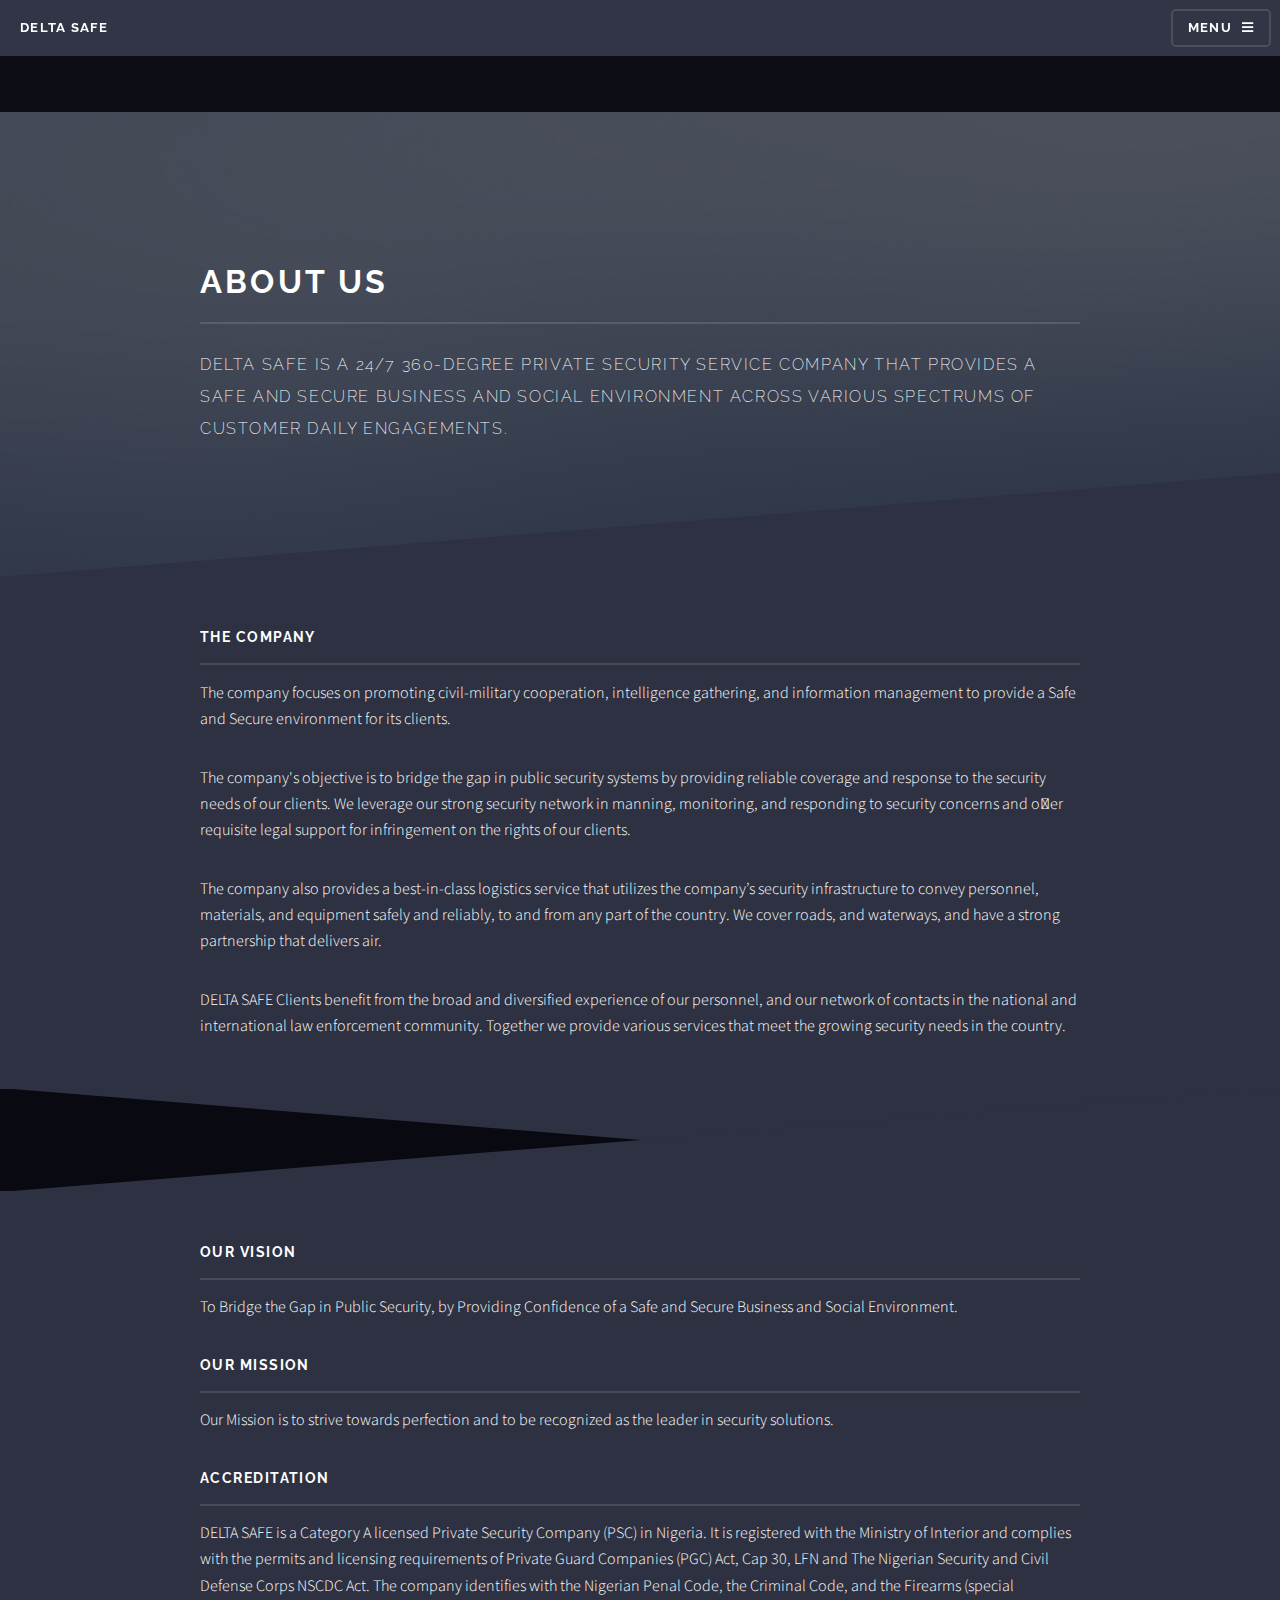
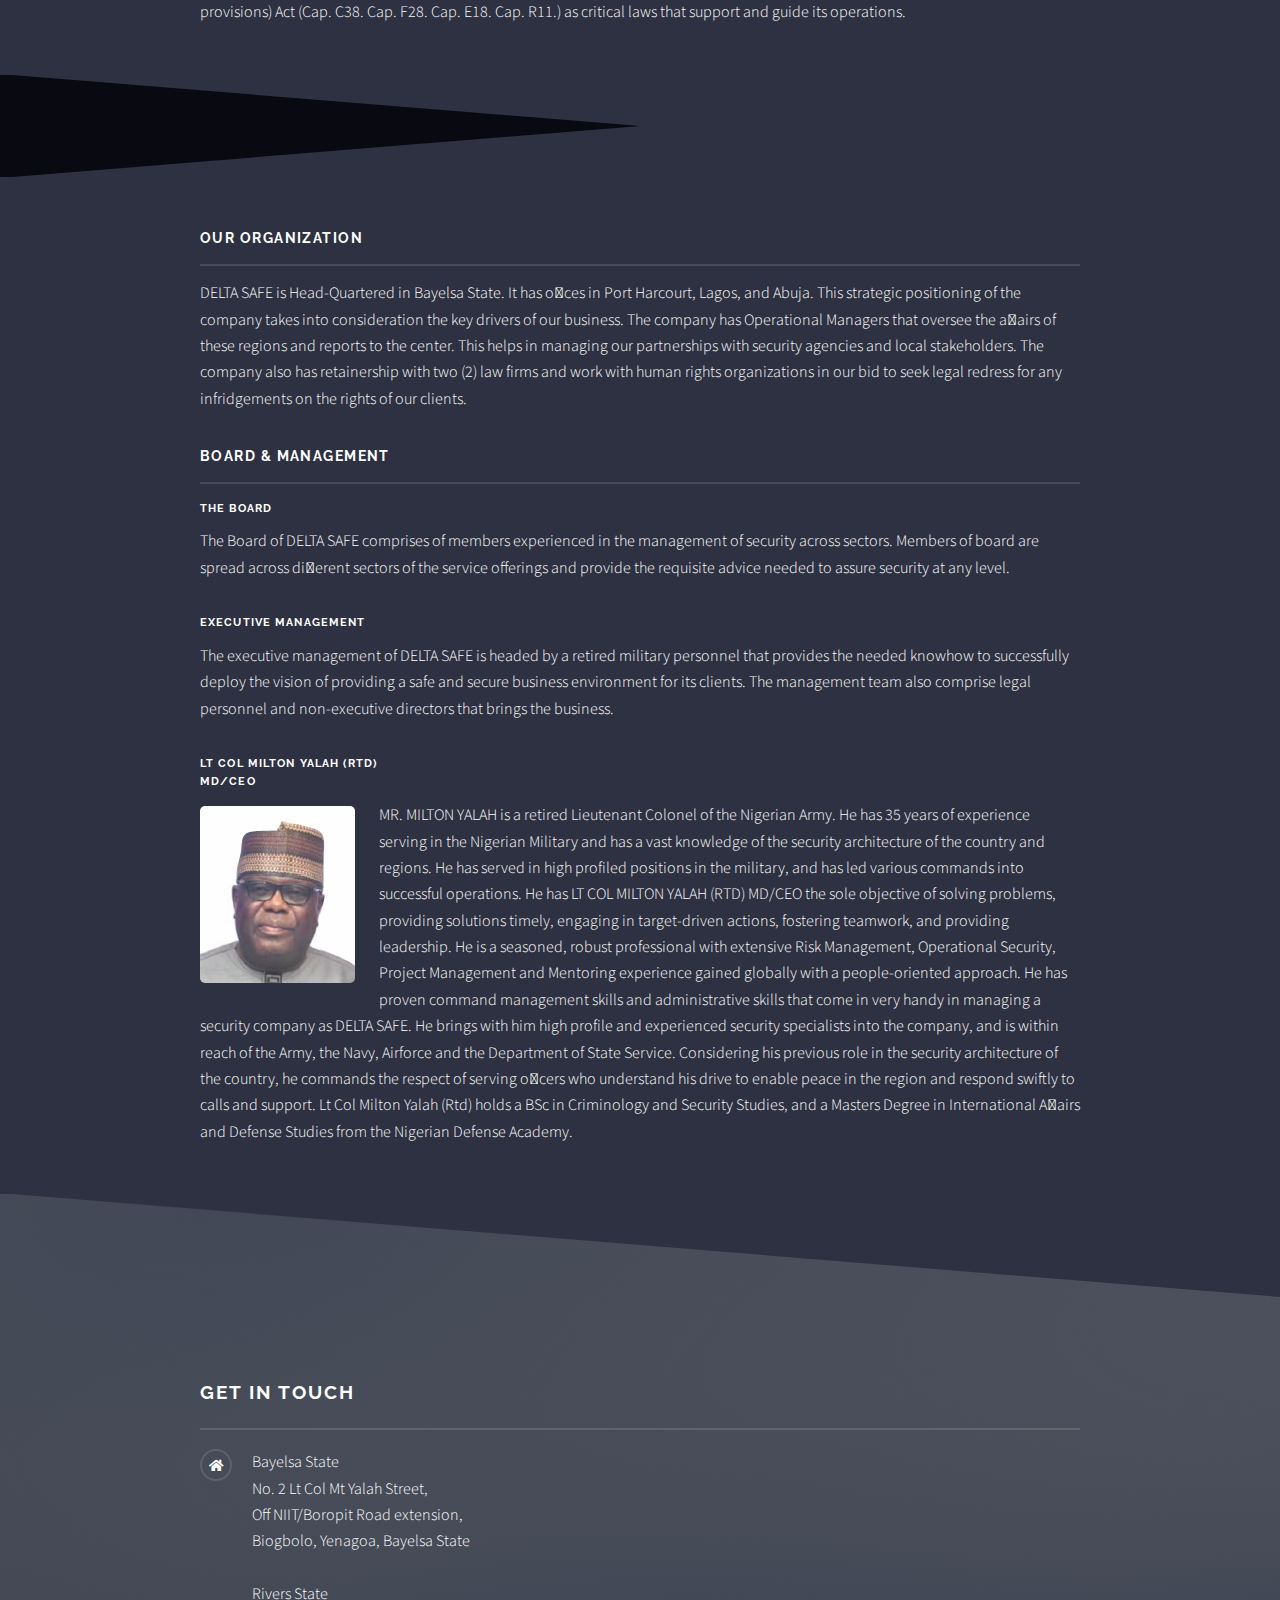
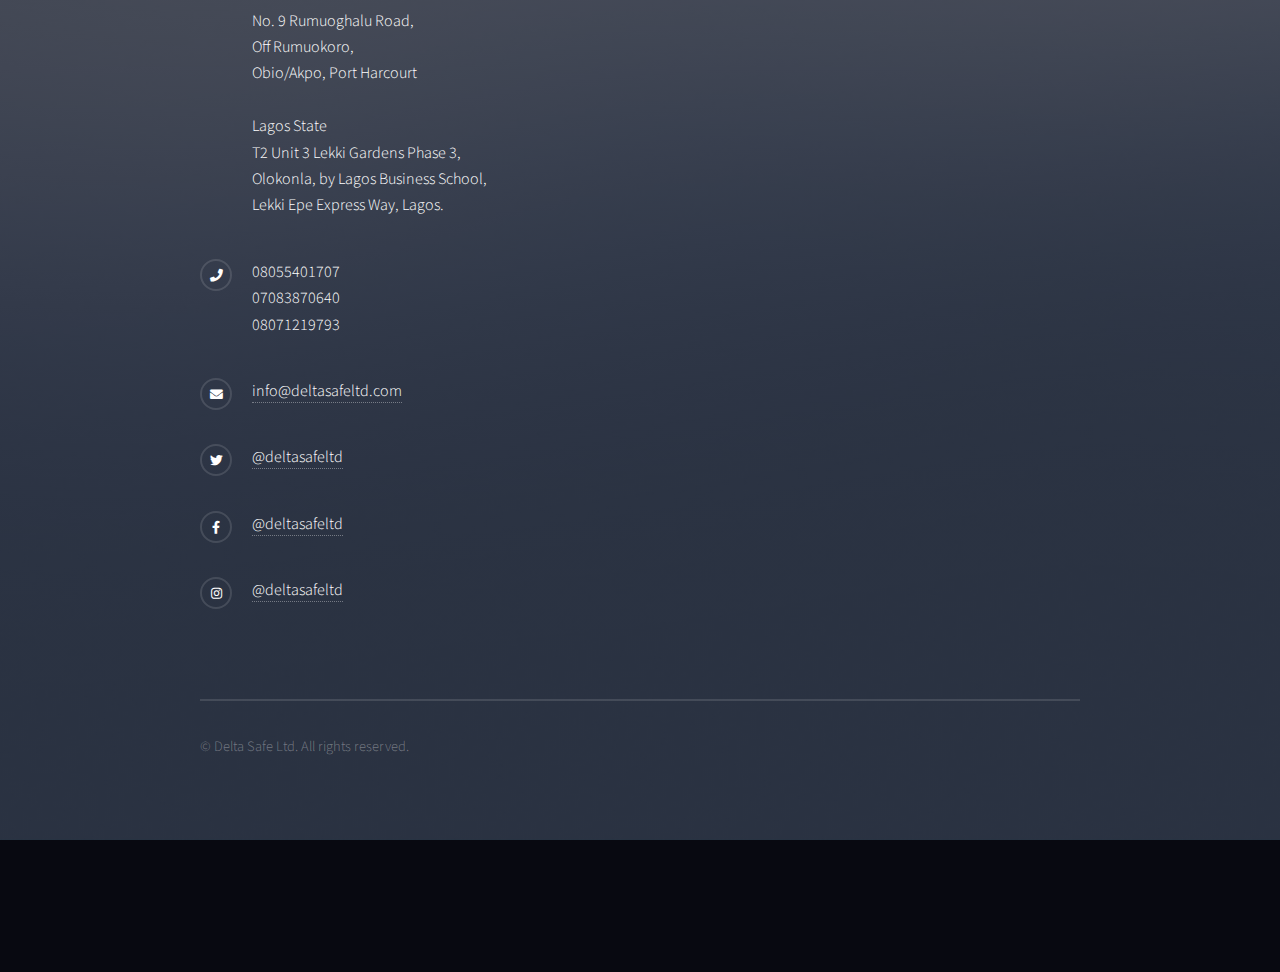
==== generic.html @ 176d1afa "Update generic.html" ====
<!DOCTYPE HTML>

<html>
	<head>
		<title>DELTA SAFE - About us</title>
		<meta charset="utf-8" />
		<meta name="viewport" content="width=device-width, initial-scale=1, user-scalable=no" />
		<link rel="stylesheet" href="assets/css/main.css" />
		<noscript><link rel="stylesheet" href="assets/css/noscript.css" /></noscript>
		<link rel="icon" type="image/x-icon" href="images\favicon.ico">
	</head>
	<body class="is-preload">

		<!-- Page Wrapper -->
			<div id="page-wrapper">

				<!-- Header -->
					<header id="header">
						<h1><a href="index.html">DELTA SAFE</a></h1>
						<nav>
							<a href="#menu">Menu</a>
						</nav>
					</header>

				<!-- Menu -->
					<nav id="menu">
						<div class="inner">
							<h2>Menu</h2>
							<ul class="links">
								<li><a href="index.html">Home</a></li>
								<li><a href="generic.html">About Us</a></li>
								<li><a href="index.html#one">Our Services</a></li>
								<li><a href="#footer">Contact Us</a></li>
							</ul>
							<a href="#" class="close">Close</a>
						</div>
					</nav>

				<!-- Wrapper -->
					<section id="wrapper">
						<header>
							<div class="inner">
								<style>
									body{
										padding: 7em 0 8.25em 0 ;
										background-color: #080911;
										background-image: linear-gradient(to top, rgba(12, 14, 22, 0.8), rgba(15, 16, 22, 0.795)), url("../images/smart_city.jpg");
										background-size: auto,
										cover;
										background-position: center,
										center;
										margin-bottom: -6.5em;
										}
								</style>
								<h2>About Us</h2>
								<p>DELTA SAFE is a 24/7 360-degree Private Security Service Company that provides a
									Safe and Secure Business and Social Environment across various spectrums of
									customer daily engagements.</p>
							</div>
						</header>
					</section>
					<section id="wrapper">
						<!-- Content -->
							<div class="wrapper">
								<div class="inner">

									<h3 class="major">The Company</h3>
									<p>The company focuses on promoting civil-military
										cooperation, intelligence gathering, and information management to provide a Safe
										and Secure environment for its clients.</p>

									<p>The company's objective is to bridge the gap in public security systems by providing
										reliable coverage and response to the security needs of our clients. We leverage our
										strong security network in manning, monitoring, and responding to security concerns
										and o􀋐er requisite legal support for infringement on the rights of our clients.</p>

									<p>The company also provides a best-in-class logistics service that utilizes the company’s
										security infrastructure to convey personnel, materials, and equipment safely and
										reliably, to and from any part of the country. We cover roads, and waterways, and have
										a strong partnership that delivers air.</p>

									<p>DELTA SAFE Clients benefit from the broad and diversified experience of our
										personnel, and our network of contacts in the national and international law
										enforcement community. Together we provide various services that meet the
										growing security needs in the country.</p>
								</div>
							</div>
						
							
							<div class = "wrapper">
								<div class="inner">
						
									<h3 class="major">Our Vision</h3>
									<p>To Bridge the Gap in Public Security, by Providing Confidence of a Safe and Secure
										Business and Social Environment.</p>

									<h3 class="major">Our Mission</h3>
									<p>Our Mission is to strive towards perfection and to be recognized as the leader in
										security solutions.</p>

									<h3 class="major">Accreditation</h3>
									<p>DELTA SAFE is a Category A licensed Private Security Company (PSC) in Nigeria. It is
										registered with the Ministry of Interior and complies with the permits and licensing
										requirements of Private Guard Companies (PGC) Act, Cap 30, LFN and The Nigerian
										Security and Civil Defense Corps NSCDC Act. The company identifies with the
										Nigerian Penal Code, the Criminal Code, and the Firearms (special provisions) Act (Cap.
										C38. Cap. F28. Cap. E18. Cap. R11.) as critical laws that support and guide its operations.</p>
								</div>
							</div>

							<div class="wrapper">
								<div class="inner">
									<h3 class="major">Our Organization</h3>
									<p>DELTA SAFE is Head-Quartered in Bayelsa State. It has o􀋑ces in Port Harcourt, Lagos, and
										Abuja. This strategic positioning of the company takes into consideration the key drivers of
										our business.
										The company has Operational Managers that oversee the a􀋐airs of these regions and
										reports to the center. This helps in managing our partnerships with security agencies and
										local stakeholders. The company also has retainership with two (2) law firms and work with
										human rights organizations in our bid to seek legal redress for any infridgements on the
										rights of our clients.</p>
								
									<section>
										<h3 class="major">BOARD & MANAGEMENT</h3>
										<h4>The Board</h4>							
										<p>The Board of DELTA SAFE comprises of members experienced in the management of
											security across sectors. Members of board are spread across di􀋐erent sectors of the
											service offerings and provide the requisite advice needed to assure security at any
											level.</p>
										<h4>Executive Management</h4>
										<p>The executive management of DELTA SAFE is headed by a retired military personnel
											that provides the needed knowhow to successfully deploy the vision of providing a
											safe and secure business environment for its clients. The management team also
											comprise legal personnel and non-executive directors that brings the business.</p>

										<h4>LT COL MILTON YALAH (RTD) <br />
										MD/CEO</h4>
										<p><span class="image left"><img src="images/MD.png" alt="" /></span>MR. MILTON YALAH is a retired Lieutenant Colonel of the Nigerian
											Army.
											He has 35 years of experience serving in the Nigerian Military and
											has a vast knowledge of the security architecture of the country
											and regions. He has served in high profiled positions in the military,
											and has led various commands into successful operations. He has
											LT COL MILTON YALAH (RTD)
											MD/CEO
											the sole objective of solving problems, providing solutions timely, engaging in target-driven
											actions, fostering teamwork, and providing leadership.
											He is a seasoned, robust professional with extensive Risk Management, Operational Security,
											Project Management and Mentoring experience gained globally with a people-oriented
											approach. He has proven command management skills and administrative skills that come in
											very handy in managing a security company as DELTA SAFE. He brings with him high profile
											and experienced security specialists into the company, and is within reach of the Army, the
											Navy, Airforce and the Department of State Service.
											Considering his previous role in the security architecture of the country, he commands the
											respect of serving o􀋑cers who understand his drive to enable peace in the region and
											respond swiftly to calls and support.
											Lt Col Milton Yalah (Rtd) holds a BSc in Criminology and Security Studies, and a Masters Degree
											in International A􀋐airs and Defense Studies from the Nigerian Defense Academy.</p>
									</section>
									

								</div>
							</div>

					</section>

				<!-- Footer -->
				<section id="footer">
					<div class="inner">
						<h2 class="major">Get in touch</h2>
						<!--
						<form method="post" action="#">
							<div class="fields">
								<div class="field">
									<label for="name">Name</label>
									<input type="text" name="name" id="name" />
								</div>
								<div class="field">
									<label for="email">Email</label>
									<input type="email" name="email" id="email" />
								</div>
								<div class="field">
									<label for="message">Message</label>
									<textarea name="message" id="message" rows="4"></textarea>
								</div>
							</div>
							<ul class="actions">
								<li><input type="submit" value="Send Message" /></li>
							</ul>
						</form>
					-->
						<ul class="contact">
							<li class="icon solid fa-home">
								Bayelsa State<br />
								No. 2 Lt Col Mt Yalah Street,<br />
								Off NIIT/Boropit Road extension,<br />
								Biogbolo, Yenagoa, Bayelsa State<br />
								<br />
								Rivers State<br />
								No. 9 Rumuoghalu Road,<br />
								Off Rumuokoro,<br />
								Obio/Akpo, Port Harcourt<br />
								<br />
								Lagos State<br />
								T2 Unit 3 Lekki Gardens Phase 3,<br />
								Olokonla, by Lagos Business School,<br />
								Lekki Epe Express Way, Lagos.
							</li>
							<li class="icon solid fa-phone">
								08055401707<br />
								07083870640<br />
								08071219793								
							</li>
							<li class="icon solid fa-envelope"><a href="#">info@deltasafeltd.com</a></li>
							<li class="icon brands fa-twitter"><a href="#">@deltasafeltd</a></li>
							<li class="icon brands fa-facebook-f"><a href="#">@deltasafeltd</a></li>
							<li class="icon brands fa-instagram"><a href="#">@deltasafeltd</a></li>
						</ul>
						<ul class="copyright">
							<li>&copy; Delta Safe Ltd. All rights reserved.</li>
						</ul>
					</div>
				</section>

		</div>
		<!-- Scripts -->
			<script src="assets/js/jquery.min.js"></script>
			<script src="assets/js/jquery.scrollex.min.js"></script>
			<script src="assets/js/browser.min.js"></script>
			<script src="assets/js/breakpoints.min.js"></script>
			<script src="assets/js/util.js"></script>
			<script src="assets/js/main.js"></script>

	</body>
</html>
---- assets/css/main.css ----
@import url(fontawesome-all.min.css);
@import url("https://fonts.googleapis.com/css?family=Raleway:200,700|Source+Sans+Pro:300,600,300italic,600italic");

/*
	Solid State by HTML5 UP
	html5up.net | @ajlkn
	Free for personal and commercial use under the CCA 3.0 license (html5up.net/license)
*/

html, body, div, span, applet, object,
iframe, h1, h2, h3, h4, h5, h6, p, blockquote,
pre, a, abbr, acronym, address, big, cite,
code, del, dfn, em, img, ins, kbd, q, s, samp,
small, strike, strong, sub, sup, tt, var, b,
u, i, center, dl, dt, dd, ol, ul, li, fieldset,
form, label, legend, table, caption, tbody,
tfoot, thead, tr, th, td, article, aside,
canvas, details, embed, figure, figcaption,
footer, header, hgroup, menu, nav, output, ruby,
section, summary, time, mark, audio, video {
	margin: 0;
	padding: 0;
	border: 0;
	font-size: 100%;
	font: inherit;
	vertical-align: baseline;}

article, aside, details, figcaption, figure,
footer, header, hgroup, menu, nav, section {
	display: block;}

body {
	line-height: 1;
}

ol, ul {
	list-style: none;
}

blockquote, q {
	quotes: none;
}

	blockquote:before, blockquote:after, q:before, q:after {
		content: '';
		content: none;
	}

table {
	border-collapse: collapse;
	border-spacing: 0;
}

body {
	-webkit-text-size-adjust: none;
}

mark {
	background-color: transparent;
	color: inherit;
}

input::-moz-focus-inner {
	border: 0;
	padding: 0;
}

input, select, textarea {
	-moz-appearance: none;
	-webkit-appearance: none;
	-ms-appearance: none;
	appearance: none;
}

/* Basic */

	@-ms-viewport {
		width: device-width;
	}

	body {
		-ms-overflow-style: scrollbar;
	}

	@media screen and (max-width: 480px) {

		html, body {
			min-width: 320px;
		}

	}

	html {
		box-sizing: border-box;
	}

	*, *:before, *:after {
		box-sizing: inherit;
	}

	body {
		background-color: #2e3141;
		background-image: linear-gradient(to top, rgba(46, 49, 65, 0.8), rgba(46, 49, 65, 0.8)), url("../../images/bg.jpg");
		background-size: auto,
 cover;
		background-attachment: fixed,
 fixed;
		background-position: center,
 center;
	}

		body.is-preload *, body.is-preload *:before, body.is-preload *:after {
			-moz-animation: none !important;
			-webkit-animation: none !important;
			-ms-animation: none !important;
			animation: none !important;
			-moz-transition: none !important;
			-webkit-transition: none !important;
			-ms-transition: none !important;
			transition: none !important;
		}

/* Type */

	body, input, select, textarea {
		color: #ffffff;
		font-family: "Source Sans Pro", Helvetica, sans-serif;
		font-size: 16.5pt;
		font-weight: 300;
		line-height: 1.65;
	}

		@media screen and (max-width: 1680px) {

			body, input, select, textarea {
				font-size: 13pt;
			}

		}

		@media screen and (max-width: 1280px) {

			body, input, select, textarea {
				font-size: 12pt;
			}

		}

		@media screen and (max-width: 980px) {

			body, input, select, textarea {
				font-size: 12pt;
			}

		}

		@media screen and (max-width: 736px) {

			body, input, select, textarea {
				font-size: 12pt;
			}

		}

		@media screen and (max-width: 480px) {

			body, input, select, textarea {
				font-size: 12pt;
			}

		}

	a {
		-moz-transition: color 0.2s ease-in-out, border-bottom-color 0.2s ease-in-out;
		-webkit-transition: color 0.2s ease-in-out, border-bottom-color 0.2s ease-in-out;
		-ms-transition: color 0.2s ease-in-out, border-bottom-color 0.2s ease-in-out;
		transition: color 0.2s ease-in-out, border-bottom-color 0.2s ease-in-out;
		border-bottom: dotted 1px rgba(255, 255, 255, 0.35);
		color: #ffffff;
		text-decoration: none;
	}

		a:hover {
			border-bottom-color: transparent;
			color: #ffffff !important;
		}

		a.special:not(.button) {
			text-decoration: none;
			border-bottom: 0;
			display: block;
			font-family: Raleway, Helvetica, sans-serif;
			font-size: 0.8em;
			font-weight: 700;
			letter-spacing: 0.1em;
			margin: 0 0 2em 0;
			text-transform: uppercase;
		}

			a.special:not(.button):before {
				-moz-osx-font-smoothing: grayscale;
				-webkit-font-smoothing: antialiased;
				display: inline-block;
				font-style: normal;
				font-variant: normal;
				text-rendering: auto;
				line-height: 1;
				text-transform: none !important;
				font-family: 'Font Awesome 5 Free';
				font-weight: 900;
			}

			a.special:not(.button):before {
				-moz-transition: background-color 0.2s ease-in-out;
				-webkit-transition: background-color 0.2s ease-in-out;
				-ms-transition: background-color 0.2s ease-in-out;
				transition: background-color 0.2s ease-in-out;
				border-radius: 100%;
				border: solid 2px rgba(255, 255, 255, 0.125);
				content: '\f105';
				display: inline-block;
				font-size: 1.25em;
				height: 2em;
				line-height: 1.75em;
				margin-right: 0.85em;
				text-align: center;
				text-indent: 0.15em;
				vertical-align: middle;
				width: 2em;
			}

			a.special:not(.button):hover:before {
				background-color: rgba(255, 255, 255, 0.025);
			}

			a.special:not(.button):active:before {
				background-color: rgba(255, 255, 255, 0.075);
			}

	strong, b {
		color: #ffffff;
		font-weight: 600;
	}

	em, i {
		font-style: italic;
	}

	p {
		margin: 0 0 2em 0;
	}

	h1, h2, h3, h4, h5, h6 {
		color: #ffffff;
		font-family: Raleway, Helvetica, sans-serif;
		font-weight: 700;
		letter-spacing: 0.1em;
		margin: 0 0 1em 0;
		text-transform: uppercase;
	}

		h1 a, h2 a, h3 a, h4 a, h5 a, h6 a {
			color: inherit;
			text-decoration: none;
			border-bottom: 0;
		}

		h1 span, h2 span, h3 span, h4 span, h5 span, h6 span {
			font-weight: 200;
		}

		h1.major, h2.major, h3.major, h4.major, h5.major, h6.major {
			padding-bottom: 1em;
			border-bottom: solid 2px rgba(255, 255, 255, 0.125);
		}

	h2 {
		font-size: 1.2em;
	}

	h3 {
		font-size: 0.9em;
	}

	h4 {
		font-size: 0.7em;
	}

	h5 {
		font-size: 0.7em;
	}

	h6 {
		font-size: 0.7em;
	}

	@media screen and (max-width: 736px) {

		h2 {
			font-size: 1em;
		}

		h3 {
			font-size: 0.8em;
		}

	}

	sub {
		font-size: 0.8em;
		position: relative;
		top: 0.5em;
	}

	sup {
		font-size: 0.8em;
		position: relative;
		top: -0.5em;
	}

	blockquote {
		border-left: solid 4px rgba(255, 255, 255, 0.125);
		font-style: italic;
		margin: 0 0 2em 0;
		padding: 0.5em 0 0.5em 2em;
	}

	code {
		background: rgba(255, 255, 255, 0.025);
		border-radius: 5px;
		border: solid 2px rgba(255, 255, 255, 0.125);
		font-family: "Courier New", monospace;
		font-size: 0.9em;
		margin: 0 0.25em;
		padding: 0.25em 0.65em;
	}

	pre {
		-webkit-overflow-scrolling: touch;
		font-family: "Courier New", monospace;
		font-size: 0.9em;
		margin: 0 0 2em 0;
	}

		pre code {
			display: block;
			line-height: 1.75em;
			padding: 1em 1.5em;
			overflow-x: auto;
		}

	hr {
		border: 0;
		border-bottom: solid 2px rgba(255, 255, 255, 0.125);
		margin: 2.5em 0;
	}

		hr.major {
			margin: 4em 0;
		}

	.align-left {
		text-align: left;
	}

	.align-center {
		text-align: center;
	}

	.align-right {
		text-align: right;
	}

/* Row */

	.row {
		display: flex;
		flex-wrap: wrap;
		box-sizing: border-box;
		align-items: stretch;
	}

		.row > * {
			box-sizing: border-box;
		}

		.row.gtr-uniform > * > :last-child {
			margin-bottom: 0;
		}

		.row.aln-left {
			justify-content: flex-start;
		}

		.row.aln-center {
			justify-content: center;
		}

		.row.aln-right {
			justify-content: flex-end;
		}

		.row.aln-top {
			align-items: flex-start;
		}

		.row.aln-middle {
			align-items: center;
		}

		.row.aln-bottom {
			align-items: flex-end;
		}

		.row > .imp {
			order: -1;
		}

		.row > .col-1 {
			width: 8.33333%;
		}

		.row > .off-1 {
			margin-left: 8.33333%;
		}

		.row > .col-2 {
			width: 16.66667%;
		}

		.row > .off-2 {
			margin-left: 16.66667%;
		}

		.row > .col-3 {
			width: 25%;
		}

		.row > .off-3 {
			margin-left: 25%;
		}

		.row > .col-4 {
			width: 33.33333%;
		}

		.row > .off-4 {
			margin-left: 33.33333%;
		}

		.row > .col-5 {
			width: 41.66667%;
		}

		.row > .off-5 {
			margin-left: 41.66667%;
		}

		.row > .col-6 {
			width: 50%;
		}

		.row > .off-6 {
			margin-left: 50%;
		}

		.row > .col-7 {
			width: 58.33333%;
		}

		.row > .off-7 {
			margin-left: 58.33333%;
		}

		.row > .col-8 {
			width: 66.66667%;
		}

		.row > .off-8 {
			margin-left: 66.66667%;
		}

		.row > .col-9 {
			width: 75%;
		}

		.row > .off-9 {
			margin-left: 75%;
		}

		.row > .col-10 {
			width: 83.33333%;
		}

		.row > .off-10 {
			margin-left: 83.33333%;
		}

		.row > .col-11 {
			width: 91.66667%;
		}

		.row > .off-11 {
			margin-left: 91.66667%;
		}

		.row > .col-12 {
			width: 100%;
		}

		.row > .off-12 {
			margin-left: 100%;
		}

		.row.gtr-0 {
			margin-top: 0;
			margin-left: 0em;
		}

			.row.gtr-0 > * {
				padding: 0 0 0 0em;
			}

			.row.gtr-0.gtr-uniform {
				margin-top: 0em;
			}

				.row.gtr-0.gtr-uniform > * {
					padding-top: 0em;
				}

		.row.gtr-25 {
			margin-top: 0;
			margin-left: -0.4375em;
		}

			.row.gtr-25 > * {
				padding: 0 0 0 0.4375em;
			}

			.row.gtr-25.gtr-uniform {
				margin-top: -0.4375em;
			}

				.row.gtr-25.gtr-uniform > * {
					padding-top: 0.4375em;
				}

		.row.gtr-50 {
			margin-top: 0;
			margin-left: -0.875em;
		}

			.row.gtr-50 > * {
				padding: 0 0 0 0.875em;
			}

			.row.gtr-50.gtr-uniform {
				margin-top: -0.875em;
			}

				.row.gtr-50.gtr-uniform > * {
					padding-top: 0.875em;
				}

		.row {
			margin-top: 0;
			margin-left: -1.75em;
		}

			.row > * {
				padding: 0 0 0 1.75em;
			}

			.row.gtr-uniform {
				margin-top: -1.75em;
			}

				.row.gtr-uniform > * {
					padding-top: 1.75em;
				}

		.row.gtr-150 {
			margin-top: 0;
			margin-left: -2.625em;
		}

			.row.gtr-150 > * {
				padding: 0 0 0 2.625em;
			}

			.row.gtr-150.gtr-uniform {
				margin-top: -2.625em;
			}

				.row.gtr-150.gtr-uniform > * {
					padding-top: 2.625em;
				}

		.row.gtr-200 {
			margin-top: 0;
			margin-left: -3.5em;
		}

			.row.gtr-200 > * {
				padding: 0 0 0 3.5em;
			}

			.row.gtr-200.gtr-uniform {
				margin-top: -3.5em;
			}

				.row.gtr-200.gtr-uniform > * {
					padding-top: 3.5em;
				}

		@media screen and (max-width: 1680px) {

			.row {
				display: flex;
				flex-wrap: wrap;
				box-sizing: border-box;
				align-items: stretch;
			}

				.row > * {
					box-sizing: border-box;
				}

				.row.gtr-uniform > * > :last-child {
					margin-bottom: 0;
				}

				.row.aln-left {
					justify-content: flex-start;
				}

				.row.aln-center {
					justify-content: center;
				}

				.row.aln-right {
					justify-content: flex-end;
				}

				.row.aln-top {
					align-items: flex-start;
				}

				.row.aln-middle {
					align-items: center;
				}

				.row.aln-bottom {
					align-items: flex-end;
				}

				.row > .imp-xlarge {
					order: -1;
				}

				.row > .col-1-xlarge {
					width: 8.33333%;
				}

				.row > .off-1-xlarge {
					margin-left: 8.33333%;
				}

				.row > .col-2-xlarge {
					width: 16.66667%;
				}

				.row > .off-2-xlarge {
					margin-left: 16.66667%;
				}

				.row > .col-3-xlarge {
					width: 25%;
				}

				.row > .off-3-xlarge {
					margin-left: 25%;
				}

				.row > .col-4-xlarge {
					width: 33.33333%;
				}

				.row > .off-4-xlarge {
					margin-left: 33.33333%;
				}

				.row > .col-5-xlarge {
					width: 41.66667%;
				}

				.row > .off-5-xlarge {
					margin-left: 41.66667%;
				}

				.row > .col-6-xlarge {
					width: 50%;
				}

				.row > .off-6-xlarge {
					margin-left: 50%;
				}

				.row > .col-7-xlarge {
					width: 58.33333%;
				}

				.row > .off-7-xlarge {
					margin-left: 58.33333%;
				}

				.row > .col-8-xlarge {
					width: 66.66667%;
				}

				.row > .off-8-xlarge {
					margin-left: 66.66667%;
				}

				.row > .col-9-xlarge {
					width: 75%;
				}

				.row > .off-9-xlarge {
					margin-left: 75%;
				}

				.row > .col-10-xlarge {
					width: 83.33333%;
				}

				.row > .off-10-xlarge {
					margin-left: 83.33333%;
				}

				.row > .col-11-xlarge {
					width: 91.66667%;
				}

				.row > .off-11-xlarge {
					margin-left: 91.66667%;
				}

				.row > .col-12-xlarge {
					width: 100%;
				}

				.row > .off-12-xlarge {
					margin-left: 100%;
				}

				.row.gtr-0 {
					margin-top: 0;
					margin-left: 0em;
				}

					.row.gtr-0 > * {
						padding: 0 0 0 0em;
					}

					.row.gtr-0.gtr-uniform {
						margin-top: 0em;
					}

						.row.gtr-0.gtr-uniform > * {
							padding-top: 0em;
						}

				.row.gtr-25 {
					margin-top: 0;
					margin-left: -0.4375em;
				}

					.row.gtr-25 > * {
						padding: 0 0 0 0.4375em;
					}

					.row.gtr-25.gtr-uniform {
						margin-top: -0.4375em;
					}

						.row.gtr-25.gtr-uniform > * {
							padding-top: 0.4375em;
						}

				.row.gtr-50 {
					margin-top: 0;
					margin-left: -0.875em;
				}

					.row.gtr-50 > * {
						padding: 0 0 0 0.875em;
					}

					.row.gtr-50.gtr-uniform {
						margin-top: -0.875em;
					}

						.row.gtr-50.gtr-uniform > * {
							padding-top: 0.875em;
						}

				.row {
					margin-top: 0;
					margin-left: -1.75em;
				}

					.row > * {
						padding: 0 0 0 1.75em;
					}

					.row.gtr-uniform {
						margin-top: -1.75em;
					}

						.row.gtr-uniform > * {
							padding-top: 1.75em;
						}

				.row.gtr-150 {
					margin-top: 0;
					margin-left: -2.625em;
				}

					.row.gtr-150 > * {
						padding: 0 0 0 2.625em;
					}

					.row.gtr-150.gtr-uniform {
						margin-top: -2.625em;
					}

						.row.gtr-150.gtr-uniform > * {
							padding-top: 2.625em;
						}

				.row.gtr-200 {
					margin-top: 0;
					margin-left: -3.5em;
				}

					.row.gtr-200 > * {
						padding: 0 0 0 3.5em;
					}

					.row.gtr-200.gtr-uniform {
						margin-top: -3.5em;
					}

						.row.gtr-200.gtr-uniform > * {
							padding-top: 3.5em;
						}

		}

		@media screen and (max-width: 1280px) {

			.row {
				display: flex;
				flex-wrap: wrap;
				box-sizing: border-box;
				align-items: stretch;
			}

				.row > * {
					box-sizing: border-box;
				}

				.row.gtr-uniform > * > :last-child {
					margin-bottom: 0;
				}

				.row.aln-left {
					justify-content: flex-start;
				}

				.row.aln-center {
					justify-content: center;
				}

				.row.aln-right {
					justify-content: flex-end;
				}

				.row.aln-top {
					align-items: flex-start;
				}

				.row.aln-middle {
					align-items: center;
				}

				.row.aln-bottom {
					align-items: flex-end;
				}

				.row > .imp-large {
					order: -1;
				}

				.row > .col-1-large {
					width: 8.33333%;
				}

				.row > .off-1-large {
					margin-left: 8.33333%;
				}

				.row > .col-2-large {
					width: 16.66667%;
				}

				.row > .off-2-large {
					margin-left: 16.66667%;
				}

				.row > .col-3-large {
					width: 25%;
				}

				.row > .off-3-large {
					margin-left: 25%;
				}

				.row > .col-4-large {
					width: 33.33333%;
				}

				.row > .off-4-large {
					margin-left: 33.33333%;
				}

				.row > .col-5-large {
					width: 41.66667%;
				}

				.row > .off-5-large {
					margin-left: 41.66667%;
				}

				.row > .col-6-large {
					width: 50%;
				}

				.row > .off-6-large {
					margin-left: 50%;
				}

				.row > .col-7-large {
					width: 58.33333%;
				}

				.row > .off-7-large {
					margin-left: 58.33333%;
				}

				.row > .col-8-large {
					width: 66.66667%;
				}

				.row > .off-8-large {
					margin-left: 66.66667%;
				}

				.row > .col-9-large {
					width: 75%;
				}

				.row > .off-9-large {
					margin-left: 75%;
				}

				.row > .col-10-large {
					width: 83.33333%;
				}

				.row > .off-10-large {
					margin-left: 83.33333%;
				}

				.row > .col-11-large {
					width: 91.66667%;
				}

				.row > .off-11-large {
					margin-left: 91.66667%;
				}

				.row > .col-12-large {
					width: 100%;
				}

				.row > .off-12-large {
					margin-left: 100%;
				}

				.row.gtr-0 {
					margin-top: 0;
					margin-left: 0em;
				}

					.row.gtr-0 > * {
						padding: 0 0 0 0em;
					}

					.row.gtr-0.gtr-uniform {
						margin-top: 0em;
					}

						.row.gtr-0.gtr-uniform > * {
							padding-top: 0em;
						}

				.row.gtr-25 {
					margin-top: 0;
					margin-left: -0.4375em;
				}

					.row.gtr-25 > * {
						padding: 0 0 0 0.4375em;
					}

					.row.gtr-25.gtr-uniform {
						margin-top: -0.4375em;
					}

						.row.gtr-25.gtr-uniform > * {
							padding-top: 0.4375em;
						}

				.row.gtr-50 {
					margin-top: 0;
					margin-left: -0.875em;
				}

					.row.gtr-50 > * {
						padding: 0 0 0 0.875em;
					}

					.row.gtr-50.gtr-uniform {
						margin-top: -0.875em;
					}

						.row.gtr-50.gtr-uniform > * {
							padding-top: 0.875em;
						}

				.row {
					margin-top: 0;
					margin-left: -1.75em;
				}

					.row > * {
						padding: 0 0 0 1.75em;
					}

					.row.gtr-uniform {
						margin-top: -1.75em;
					}

						.row.gtr-uniform > * {
							padding-top: 1.75em;
						}

				.row.gtr-150 {
					margin-top: 0;
					margin-left: -2.625em;
				}

					.row.gtr-150 > * {
						padding: 0 0 0 2.625em;
					}

					.row.gtr-150.gtr-uniform {
						margin-top: -2.625em;
					}

						.row.gtr-150.gtr-uniform > * {
							padding-top: 2.625em;
						}

				.row.gtr-200 {
					margin-top: 0;
					margin-left: -3.5em;
				}

					.row.gtr-200 > * {
						padding: 0 0 0 3.5em;
					}

					.row.gtr-200.gtr-uniform {
						margin-top: -3.5em;
					}

						.row.gtr-200.gtr-uniform > * {
							padding-top: 3.5em;
						}

		}

		@media screen and (max-width: 980px) {

			.row {
				display: flex;
				flex-wrap: wrap;
				box-sizing: border-box;
				align-items: stretch;
			}

				.row > * {
					box-sizing: border-box;
				}

				.row.gtr-uniform > * > :last-child {
					margin-bottom: 0;
				}

				.row.aln-left {
					justify-content: flex-start;
				}

				.row.aln-center {
					justify-content: center;
				}

				.row.aln-right {
					justify-content: flex-end;
				}

				.row.aln-top {
					align-items: flex-start;
				}

				.row.aln-middle {
					align-items: center;
				}

				.row.aln-bottom {
					align-items: flex-end;
				}

				.row > .imp-medium {
					order: -1;
				}

				.row > .col-1-medium {
					width: 8.33333%;
				}

				.row > .off-1-medium {
					margin-left: 8.33333%;
				}

				.row > .col-2-medium {
					width: 16.66667%;
				}

				.row > .off-2-medium {
					margin-left: 16.66667%;
				}

				.row > .col-3-medium {
					width: 25%;
				}

				.row > .off-3-medium {
					margin-left: 25%;
				}

				.row > .col-4-medium {
					width: 33.33333%;
				}

				.row > .off-4-medium {
					margin-left: 33.33333%;
				}

				.row > .col-5-medium {
					width: 41.66667%;
				}

				.row > .off-5-medium {
					margin-left: 41.66667%;
				}

				.row > .col-6-medium {
					width: 50%;
				}

				.row > .off-6-medium {
					margin-left: 50%;
				}

				.row > .col-7-medium {
					width: 58.33333%;
				}

				.row > .off-7-medium {
					margin-left: 58.33333%;
				}

				.row > .col-8-medium {
					width: 66.66667%;
				}

				.row > .off-8-medium {
					margin-left: 66.66667%;
				}

				.row > .col-9-medium {
					width: 75%;
				}

				.row > .off-9-medium {
					margin-left: 75%;
				}

				.row > .col-10-medium {
					width: 83.33333%;
				}

				.row > .off-10-medium {
					margin-left: 83.33333%;
				}

				.row > .col-11-medium {
					width: 91.66667%;
				}

				.row > .off-11-medium {
					margin-left: 91.66667%;
				}

				.row > .col-12-medium {
					width: 100%;
				}

				.row > .off-12-medium {
					margin-left: 100%;
				}

				.row.gtr-0 {
					margin-top: 0;
					margin-left: 0em;
				}

					.row.gtr-0 > * {
						padding: 0 0 0 0em;
					}

					.row.gtr-0.gtr-uniform {
						margin-top: 0em;
					}

						.row.gtr-0.gtr-uniform > * {
							padding-top: 0em;
						}

				.row.gtr-25 {
					margin-top: 0;
					margin-left: -0.4375em;
				}

					.row.gtr-25 > * {
						padding: 0 0 0 0.4375em;
					}

					.row.gtr-25.gtr-uniform {
						margin-top: -0.4375em;
					}

						.row.gtr-25.gtr-uniform > * {
							padding-top: 0.4375em;
						}

				.row.gtr-50 {
					margin-top: 0;
					margin-left: -0.875em;
				}

					.row.gtr-50 > * {
						padding: 0 0 0 0.875em;
					}

					.row.gtr-50.gtr-uniform {
						margin-top: -0.875em;
					}

						.row.gtr-50.gtr-uniform > * {
							padding-top: 0.875em;
						}

				.row {
					margin-top: 0;
					margin-left: -1.75em;
				}

					.row > * {
						padding: 0 0 0 1.75em;
					}

					.row.gtr-uniform {
						margin-top: -1.75em;
					}

						.row.gtr-uniform > * {
							padding-top: 1.75em;
						}

				.row.gtr-150 {
					margin-top: 0;
					margin-left: -2.625em;
				}

					.row.gtr-150 > * {
						padding: 0 0 0 2.625em;
					}

					.row.gtr-150.gtr-uniform {
						margin-top: -2.625em;
					}

						.row.gtr-150.gtr-uniform > * {
							padding-top: 2.625em;
						}

				.row.gtr-200 {
					margin-top: 0;
					margin-left: -3.5em;
				}

					.row.gtr-200 > * {
						padding: 0 0 0 3.5em;
					}

					.row.gtr-200.gtr-uniform {
						margin-top: -3.5em;
					}

						.row.gtr-200.gtr-uniform > * {
							padding-top: 3.5em;
						}

		}

		@media screen and (max-width: 736px) {

			.row {
				display: flex;
				flex-wrap: wrap;
				box-sizing: border-box;
				align-items: stretch;
			}

				.row > * {
					box-sizing: border-box;
				}

				.row.gtr-uniform > * > :last-child {
					margin-bottom: 0;
				}

				.row.aln-left {
					justify-content: flex-start;
				}

				.row.aln-center {
					justify-content: center;
				}

				.row.aln-right {
					justify-content: flex-end;
				}

				.row.aln-top {
					align-items: flex-start;
				}

				.row.aln-middle {
					align-items: center;
				}

				.row.aln-bottom {
					align-items: flex-end;
				}

				.row > .imp-small {
					order: -1;
				}

				.row > .col-1-small {
					width: 8.33333%;
				}

				.row > .off-1-small {
					margin-left: 8.33333%;
				}

				.row > .col-2-small {
					width: 16.66667%;
				}

				.row > .off-2-small {
					margin-left: 16.66667%;
				}

				.row > .col-3-small {
					width: 25%;
				}

				.row > .off-3-small {
					margin-left: 25%;
				}

				.row > .col-4-small {
					width: 33.33333%;
				}

				.row > .off-4-small {
					margin-left: 33.33333%;
				}

				.row > .col-5-small {
					width: 41.66667%;
				}

				.row > .off-5-small {
					margin-left: 41.66667%;
				}

				.row > .col-6-small {
					width: 50%;
				}

				.row > .off-6-small {
					margin-left: 50%;
				}

				.row > .col-7-small {
					width: 58.33333%;
				}

				.row > .off-7-small {
					margin-left: 58.33333%;
				}

				.row > .col-8-small {
					width: 66.66667%;
				}

				.row > .off-8-small {
					margin-left: 66.66667%;
				}

				.row > .col-9-small {
					width: 75%;
				}

				.row > .off-9-small {
					margin-left: 75%;
				}

				.row > .col-10-small {
					width: 83.33333%;
				}

				.row > .off-10-small {
					margin-left: 83.33333%;
				}

				.row > .col-11-small {
					width: 91.66667%;
				}

				.row > .off-11-small {
					margin-left: 91.66667%;
				}

				.row > .col-12-small {
					width: 100%;
				}

				.row > .off-12-small {
					margin-left: 100%;
				}

				.row.gtr-0 {
					margin-top: 0;
					margin-left: 0em;
				}

					.row.gtr-0 > * {
						padding: 0 0 0 0em;
					}

					.row.gtr-0.gtr-uniform {
						margin-top: 0em;
					}

						.row.gtr-0.gtr-uniform > * {
							padding-top: 0em;
						}

				.row.gtr-25 {
					margin-top: 0;
					margin-left: -0.3125em;
				}

					.row.gtr-25 > * {
						padding: 0 0 0 0.3125em;
					}

					.row.gtr-25.gtr-uniform {
						margin-top: -0.3125em;
					}

						.row.gtr-25.gtr-uniform > * {
							padding-top: 0.3125em;
						}

				.row.gtr-50 {
					margin-top: 0;
					margin-left: -0.625em;
				}

					.row.gtr-50 > * {
						padding: 0 0 0 0.625em;
					}

					.row.gtr-50.gtr-uniform {
						margin-top: -0.625em;
					}

						.row.gtr-50.gtr-uniform > * {
							padding-top: 0.625em;
						}

				.row {
					margin-top: 0;
					margin-left: -1.25em;
				}

					.row > * {
						padding: 0 0 0 1.25em;
					}

					.row.gtr-uniform {
						margin-top: -1.25em;
					}

						.row.gtr-uniform > * {
							padding-top: 1.25em;
						}

				.row.gtr-150 {
					margin-top: 0;
					margin-left: -1.875em;
				}

					.row.gtr-150 > * {
						padding: 0 0 0 1.875em;
					}

					.row.gtr-150.gtr-uniform {
						margin-top: -1.875em;
					}

						.row.gtr-150.gtr-uniform > * {
							padding-top: 1.875em;
						}

				.row.gtr-200 {
					margin-top: 0;
					margin-left: -2.5em;
				}

					.row.gtr-200 > * {
						padding: 0 0 0 2.5em;
					}

					.row.gtr-200.gtr-uniform {
						margin-top: -2.5em;
					}

						.row.gtr-200.gtr-uniform > * {
							padding-top: 2.5em;
						}

		}

		@media screen and (max-width: 480px) {

			.row {
				display: flex;
				flex-wrap: wrap;
				box-sizing: border-box;
				align-items: stretch;
			}

				.row > * {
					box-sizing: border-box;
				}

				.row.gtr-uniform > * > :last-child {
					margin-bottom: 0;
				}

				.row.aln-left {
					justify-content: flex-start;
				}

				.row.aln-center {
					justify-content: center;
				}

				.row.aln-right {
					justify-content: flex-end;
				}

				.row.aln-top {
					align-items: flex-start;
				}

				.row.aln-middle {
					align-items: center;
				}

				.row.aln-bottom {
					align-items: flex-end;
				}

				.row > .imp-xsmall {
					order: -1;
				}

				.row > .col-1-xsmall {
					width: 8.33333%;
				}

				.row > .off-1-xsmall {
					margin-left: 8.33333%;
				}

				.row > .col-2-xsmall {
					width: 16.66667%;
				}

				.row > .off-2-xsmall {
					margin-left: 16.66667%;
				}

				.row > .col-3-xsmall {
					width: 25%;
				}

				.row > .off-3-xsmall {
					margin-left: 25%;
				}

				.row > .col-4-xsmall {
					width: 33.33333%;
				}

				.row > .off-4-xsmall {
					margin-left: 33.33333%;
				}

				.row > .col-5-xsmall {
					width: 41.66667%;
				}

				.row > .off-5-xsmall {
					margin-left: 41.66667%;
				}

				.row > .col-6-xsmall {
					width: 50%;
				}

				.row > .off-6-xsmall {
					margin-left: 50%;
				}

				.row > .col-7-xsmall {
					width: 58.33333%;
				}

				.row > .off-7-xsmall {
					margin-left: 58.33333%;
				}

				.row > .col-8-xsmall {
					width: 66.66667%;
				}

				.row > .off-8-xsmall {
					margin-left: 66.66667%;
				}

				.row > .col-9-xsmall {
					width: 75%;
				}

				.row > .off-9-xsmall {
					margin-left: 75%;
				}

				.row > .col-10-xsmall {
					width: 83.33333%;
				}

				.row > .off-10-xsmall {
					margin-left: 83.33333%;
				}

				.row > .col-11-xsmall {
					width: 91.66667%;
				}

				.row > .off-11-xsmall {
					margin-left: 91.66667%;
				}

				.row > .col-12-xsmall {
					width: 100%;
				}

				.row > .off-12-xsmall {
					margin-left: 100%;
				}

				.row.gtr-0 {
					margin-top: 0;
					margin-left: 0em;
				}

					.row.gtr-0 > * {
						padding: 0 0 0 0em;
					}

					.row.gtr-0.gtr-uniform {
						margin-top: 0em;
					}

						.row.gtr-0.gtr-uniform > * {
							padding-top: 0em;
						}

				.row.gtr-25 {
					margin-top: 0;
					margin-left: -0.3125em;
				}

					.row.gtr-25 > * {
						padding: 0 0 0 0.3125em;
					}

					.row.gtr-25.gtr-uniform {
						margin-top: -0.3125em;
					}

						.row.gtr-25.gtr-uniform > * {
							padding-top: 0.3125em;
						}

				.row.gtr-50 {
					margin-top: 0;
					margin-left: -0.625em;
				}

					.row.gtr-50 > * {
						padding: 0 0 0 0.625em;
					}

					.row.gtr-50.gtr-uniform {
						margin-top: -0.625em;
					}

						.row.gtr-50.gtr-uniform > * {
							padding-top: 0.625em;
						}

				.row {
					margin-top: 0;
					margin-left: -1.25em;
				}

					.row > * {
						padding: 0 0 0 1.25em;
					}

					.row.gtr-uniform {
						margin-top: -1.25em;
					}

						.row.gtr-uniform > * {
							padding-top: 1.25em;
						}

				.row.gtr-150 {
					margin-top: 0;
					margin-left: -1.875em;
				}

					.row.gtr-150 > * {
						padding: 0 0 0 1.875em;
					}

					.row.gtr-150.gtr-uniform {
						margin-top: -1.875em;
					}

						.row.gtr-150.gtr-uniform > * {
							padding-top: 1.875em;
						}

				.row.gtr-200 {
					margin-top: 0;
					margin-left: -2.5em;
				}

					.row.gtr-200 > * {
						padding: 0 0 0 2.5em;
					}

					.row.gtr-200.gtr-uniform {
						margin-top: -2.5em;
					}

						.row.gtr-200.gtr-uniform > * {
							padding-top: 2.5em;
						}

		}

		@media screen and (max-width: 360px) {

			.row {
				display: flex;
				flex-wrap: wrap;
				box-sizing: border-box;
				align-items: stretch;
			}

				.row > * {
					box-sizing: border-box;
				}

				.row.gtr-uniform > * > :last-child {
					margin-bottom: 0;
				}

				.row.aln-left {
					justify-content: flex-start;
				}

				.row.aln-center {
					justify-content: center;
				}

				.row.aln-right {
					justify-content: flex-end;
				}

				.row.aln-top {
					align-items: flex-start;
				}

				.row.aln-middle {
					align-items: center;
				}

				.row.aln-bottom {
					align-items: flex-end;
				}

				.row > .imp-xxsmall {
					order: -1;
				}

				.row > .col-1-xxsmall {
					width: 8.33333%;
				}

				.row > .off-1-xxsmall {
					margin-left: 8.33333%;
				}

				.row > .col-2-xxsmall {
					width: 16.66667%;
				}

				.row > .off-2-xxsmall {
					margin-left: 16.66667%;
				}

				.row > .col-3-xxsmall {
					width: 25%;
				}

				.row > .off-3-xxsmall {
					margin-left: 25%;
				}

				.row > .col-4-xxsmall {
					width: 33.33333%;
				}

				.row > .off-4-xxsmall {
					margin-left: 33.33333%;
				}

				.row > .col-5-xxsmall {
					width: 41.66667%;
				}

				.row > .off-5-xxsmall {
					margin-left: 41.66667%;
				}

				.row > .col-6-xxsmall {
					width: 50%;
				}

				.row > .off-6-xxsmall {
					margin-left: 50%;
				}

				.row > .col-7-xxsmall {
					width: 58.33333%;
				}

				.row > .off-7-xxsmall {
					margin-left: 58.33333%;
				}

				.row > .col-8-xxsmall {
					width: 66.66667%;
				}

				.row > .off-8-xxsmall {
					margin-left: 66.66667%;
				}

				.row > .col-9-xxsmall {
					width: 75%;
				}

				.row > .off-9-xxsmall {
					margin-left: 75%;
				}

				.row > .col-10-xxsmall {
					width: 83.33333%;
				}

				.row > .off-10-xxsmall {
					margin-left: 83.33333%;
				}

				.row > .col-11-xxsmall {
					width: 91.66667%;
				}

				.row > .off-11-xxsmall {
					margin-left: 91.66667%;
				}

				.row > .col-12-xxsmall {
					width: 100%;
				}

				.row > .off-12-xxsmall {
					margin-left: 100%;
				}

				.row.gtr-0 {
					margin-top: 0;
					margin-left: 0em;
				}

					.row.gtr-0 > * {
						padding: 0 0 0 0em;
					}

					.row.gtr-0.gtr-uniform {
						margin-top: 0em;
					}

						.row.gtr-0.gtr-uniform > * {
							padding-top: 0em;
						}

				.row.gtr-25 {
					margin-top: 0;
					margin-left: -0.3125em;
				}

					.row.gtr-25 > * {
						padding: 0 0 0 0.3125em;
					}

					.row.gtr-25.gtr-uniform {
						margin-top: -0.3125em;
					}

						.row.gtr-25.gtr-uniform > * {
							padding-top: 0.3125em;
						}

				.row.gtr-50 {
					margin-top: 0;
					margin-left: -0.625em;
				}

					.row.gtr-50 > * {
						padding: 0 0 0 0.625em;
					}

					.row.gtr-50.gtr-uniform {
						margin-top: -0.625em;
					}

						.row.gtr-50.gtr-uniform > * {
							padding-top: 0.625em;
						}

				.row {
					margin-top: 0;
					margin-left: -1.25em;
				}

					.row > * {
						padding: 0 0 0 1.25em;
					}

					.row.gtr-uniform {
						margin-top: -1.25em;
					}

						.row.gtr-uniform > * {
							padding-top: 1.25em;
						}

				.row.gtr-150 {
					margin-top: 0;
					margin-left: -1.875em;
				}

					.row.gtr-150 > * {
						padding: 0 0 0 1.875em;
					}

					.row.gtr-150.gtr-uniform {
						margin-top: -1.875em;
					}

						.row.gtr-150.gtr-uniform > * {
							padding-top: 1.875em;
						}

				.row.gtr-200 {
					margin-top: 0;
					margin-left: -2.5em;
				}

					.row.gtr-200 > * {
						padding: 0 0 0 2.5em;
					}

					.row.gtr-200.gtr-uniform {
						margin-top: -2.5em;
					}

						.row.gtr-200.gtr-uniform > * {
							padding-top: 2.5em;
						}

		}

/* Section/Article */

	section.special, article.special {
		text-align: center;
	}

/* Form */

	form {
		margin: 0 0 2em 0;
	}

		form > :last-child {
			margin-bottom: 0;
		}

		form > .fields {
			display: -moz-flex;
			display: -webkit-flex;
			display: -ms-flex;
			display: flex;
			-moz-flex-wrap: wrap;
			-webkit-flex-wrap: wrap;
			-ms-flex-wrap: wrap;
			flex-wrap: wrap;
			width: calc(100% + 3em);
			margin: -1.5em 0 2em -1.5em;
		}

			form > .fields > .field {
				-moz-flex-grow: 0;
				-webkit-flex-grow: 0;
				-ms-flex-grow: 0;
				flex-grow: 0;
				-moz-flex-shrink: 0;
				-webkit-flex-shrink: 0;
				-ms-flex-shrink: 0;
				flex-shrink: 0;
				padding: 1.5em 0 0 1.5em;
				width: calc(100% - 1.5em);
			}

				form > .fields > .field.half {
					width: calc(50% - 0.75em);
				}

				form > .fields > .field.third {
					width: calc(100%/3 - 0.5em);
				}

				form > .fields > .field.quarter {
					width: calc(25% - 0.375em);
				}

		@media screen and (max-width: 480px) {

			form > .fields {
				width: calc(100% + 3em);
				margin: -1.5em 0 2em -1.5em;
			}

				form > .fields > .field {
					padding: 1.5em 0 0 1.5em;
					width: calc(100% - 1.5em);
				}

					form > .fields > .field.half {
						width: calc(100% - 1.5em);
					}

					form > .fields > .field.third {
						width: calc(100% - 1.5em);
					}

					form > .fields > .field.quarter {
						width: calc(100% - 1.5em);
					}

		}

	label {
		color: #ffffff;
		display: block;
		font-family: Raleway, Helvetica, sans-serif;
		font-size: 0.8em;
		font-weight: 700;
		letter-spacing: 0.1em;
		margin: 0 0 0.7em 0;
		text-transform: uppercase;
	}

	input[type="text"],
	input[type="password"],
	input[type="email"],
	input[type="tel"],
	select,
	textarea {
		-moz-appearance: none;
		-webkit-appearance: none;
		-ms-appearance: none;
		appearance: none;
		background: rgba(255, 255, 255, 0.025);
		border-radius: 5px;
		border: none;
		border: solid 2px rgba(255, 255, 255, 0.125);
		color: inherit;
		display: block;
		outline: 0;
		padding: 0 1em;
		text-decoration: none;
		width: 100%;
	}

		input[type="text"]:invalid,
		input[type="password"]:invalid,
		input[type="email"]:invalid,
		input[type="tel"]:invalid,
		select:invalid,
		textarea:invalid {
			box-shadow: none;
		}

		input[type="text"]:focus,
		input[type="password"]:focus,
		input[type="email"]:focus,
		input[type="tel"]:focus,
		select:focus,
		textarea:focus {
			border-color: #5b6ba6;
		}

	select {
		background-image: url("data:image/svg+xml;charset=utf8,%3Csvg xmlns='http://www.w3.org/2000/svg' width='40' height='40' preserveAspectRatio='none' viewBox='0 0 40 40'%3E%3Cpath d='M9.4,12.3l10.4,10.4l10.4-10.4c0.2-0.2,0.5-0.4,0.9-0.4c0.3,0,0.6,0.1,0.9,0.4l3.3,3.3c0.2,0.2,0.4,0.5,0.4,0.9 c0,0.4-0.1,0.6-0.4,0.9L20.7,31.9c-0.2,0.2-0.5,0.4-0.9,0.4c-0.3,0-0.6-0.1-0.9-0.4L4.3,17.3c-0.2-0.2-0.4-0.5-0.4-0.9 c0-0.4,0.1-0.6,0.4-0.9l3.3-3.3c0.2-0.2,0.5-0.4,0.9-0.4S9.1,12.1,9.4,12.3z' fill='rgba(255, 255, 255, 0.125)' /%3E%3C/svg%3E");
		background-size: 1.25rem;
		background-repeat: no-repeat;
		background-position: calc(100% - 1rem) center;
		height: 2.75em;
		padding-right: 2.75em;
		text-overflow: ellipsis;
	}

		select option {
			color: #ffffff;
			background: #2e3141;
		}

		select:focus::-ms-value {
			background-color: transparent;
		}

		select::-ms-expand {
			display: none;
		}

	input[type="text"],
	input[type="password"],
	input[type="email"],
	select {
		height: 2.75em;
	}

	textarea {
		padding: 0.75em 1em;
	}

	input[type="checkbox"],
	input[type="radio"] {
		-moz-appearance: none;
		-webkit-appearance: none;
		-ms-appearance: none;
		appearance: none;
		display: block;
		float: left;
		margin-right: -2em;
		opacity: 0;
		width: 1em;
		z-index: -1;
	}

		input[type="checkbox"] + label,
		input[type="radio"] + label {
			text-decoration: none;
			color: #ffffff;
			cursor: pointer;
			display: inline-block;
			font-size: 1em;
			font-family: "Source Sans Pro", Helvetica, sans-serif;
			text-transform: none;
			letter-spacing: 0;
			font-weight: 300;
			padding-left: 2.4em;
			padding-right: 0.75em;
			position: relative;
		}

			input[type="checkbox"] + label:before,
			input[type="radio"] + label:before {
				-moz-osx-font-smoothing: grayscale;
				-webkit-font-smoothing: antialiased;
				display: inline-block;
				font-style: normal;
				font-variant: normal;
				text-rendering: auto;
				line-height: 1;
				text-transform: none !important;
				font-family: 'Font Awesome 5 Free';
				font-weight: 900;
			}

			input[type="checkbox"] + label:before,
			input[type="radio"] + label:before {
				background: rgba(255, 255, 255, 0.025);
				border-radius: 5px;
				border: solid 2px rgba(255, 255, 255, 0.125);
				content: '';
				display: inline-block;
				font-size: 0.8em;
				height: 2.0625em;
				left: 0;
				line-height: 2.0625em;
				position: absolute;
				text-align: center;
				top: 0;
				width: 2.0625em;
			}

		input[type="checkbox"]:checked + label:before,
		input[type="radio"]:checked + label:before {
			background: #ffffff;
			border-color: #ffffff;
			content: '\f00c';
			color: #2e3141;
		}

		input[type="checkbox"]:focus + label:before,
		input[type="radio"]:focus + label:before {
			border-color: #4c5c96;
		}

	input[type="checkbox"] + label:before {
		border-radius: 5px;
	}

	input[type="radio"] + label:before {
		border-radius: 100%;
	}

	::-webkit-input-placeholder {
		color: rgba(255, 255, 255, 0.35) !important;
		opacity: 1.0;
	}

	:-moz-placeholder {
		color: rgba(255, 255, 255, 0.35) !important;
		opacity: 1.0;
	}

	::-moz-placeholder {
		color: rgba(255, 255, 255, 0.35) !important;
		opacity: 1.0;
	}

	:-ms-input-placeholder {
		color: rgba(255, 255, 255, 0.35) !important;
		opacity: 1.0;
	}

/* Box */

	.box {
		border-radius: 5px;
		border: solid 2px rgba(255, 255, 255, 0.125);
		margin-bottom: 2em;
		padding: 1.5em;
	}

		.box > :last-child,
		.box > :last-child > :last-child,
		.box > :last-child > :last-child > :last-child {
			margin-bottom: 0;
		}

		.box.alt {
			border: 0;
			border-radius: 0;
			padding: 0;
		}

/* Icon */

	.icon {
		text-decoration: none;
		border-bottom: none;
		position: relative;
	}

		.icon:before {
			-moz-osx-font-smoothing: grayscale;
			-webkit-font-smoothing: antialiased;
			display: inline-block;
			font-style: normal;
			font-variant: normal;
			text-rendering: auto;
			line-height: 1;
			text-transform: none !important;
			font-family: 'Font Awesome 5 Free';
			font-weight: 400;
		}

		.icon > .label {
			display: none;
		}

		.icon:before {
			line-height: inherit;
		}

		.icon.solid:before {
			font-weight: 900;
		}

		.icon.brands:before {
			font-family: 'Font Awesome 5 Brands';
		}

/* Image */

	.image {
		border-radius: 5px;
		border: 0;
		display: inline-block;
		position: relative;
	}

		.image img {
			border-radius: 5px;
			display: block;
		}

		.image.left, .image.right {
			max-width: 40%;
		}

			.image.left img, .image.right img {
				width: 100%;
			}

		.image.left {
			float: left;
			padding: 0 1.5em 1em 0;
			top: 0.25em;
		}

		.image.right {
			float: right;
			padding: 0 0 1em 1.5em;
			top: 0.25em;
		}

		.image.fit {
			display: block;
			margin: 0 0 2em 0;
			width: 100%;
		}

			.image.fit img {
				width: 100%;
			}

		.image.main {
			display: block;
			margin: 0 0 3em 0;
			width: 100%;
		}

			.image.main img {
				width: 100%;
			}

/* List */

	ol {
		list-style: decimal;
		margin: 0 0 2em 0;
		padding-left: 1.25em;
	}

		ol li {
			padding-left: 0.25em;
		}

	ul {
		list-style: disc;
		margin: 0 0 2em 0;
		padding-left: 1em;
	}

		ul li {
			padding-left: 0.5em;
		}

		ul.alt {
			list-style: none;
			padding-left: 0;
		}

			ul.alt li {
				border-top: solid 1px rgba(255, 255, 255, 0.125);
				padding: 0.5em 0;
			}

				ul.alt li:first-child {
					border-top: 0;
					padding-top: 0;
				}

	dl {
		margin: 0 0 2em 0;
	}

		dl dt {
			display: block;
			font-weight: 600;
			margin: 0 0 1em 0;
		}

		dl dd {
			margin-left: 2em;
		}

/* Actions */

	ul.actions {
		display: -moz-flex;
		display: -webkit-flex;
		display: -ms-flex;
		display: flex;
		cursor: default;
		list-style: none;
		margin-left: -1em;
		padding-left: 0;
	}

		ul.actions li {
			padding: 0 0 0 1em;
			vertical-align: middle;
		}

		ul.actions.special {
			-moz-justify-content: center;
			-webkit-justify-content: center;
			-ms-justify-content: center;
			justify-content: center;
			width: 100%;
			margin-left: 0;
		}

			ul.actions.special li:first-child {
				padding-left: 0;
			}

		ul.actions.stacked {
			-moz-flex-direction: column;
			-webkit-flex-direction: column;
			-ms-flex-direction: column;
			flex-direction: column;
			margin-left: 0;
		}

			ul.actions.stacked li {
				padding: 1.3em 0 0 0;
			}

				ul.actions.stacked li:first-child {
					padding-top: 0;
				}

		ul.actions.fit {
			width: calc(100% + 1em);
		}

			ul.actions.fit li {
				-moz-flex-grow: 1;
				-webkit-flex-grow: 1;
				-ms-flex-grow: 1;
				flex-grow: 1;
				-moz-flex-shrink: 1;
				-webkit-flex-shrink: 1;
				-ms-flex-shrink: 1;
				flex-shrink: 1;
				width: 100%;
			}

				ul.actions.fit li > * {
					width: 100%;
				}

			ul.actions.fit.stacked {
				width: 100%;
			}

		@media screen and (max-width: 480px) {

			ul.actions:not(.fixed) {
				-moz-flex-direction: column;
				-webkit-flex-direction: column;
				-ms-flex-direction: column;
				flex-direction: column;
				margin-left: 0;
				width: 100% !important;
			}

				ul.actions:not(.fixed) li {
					-moz-flex-grow: 1;
					-webkit-flex-grow: 1;
					-ms-flex-grow: 1;
					flex-grow: 1;
					-moz-flex-shrink: 1;
					-webkit-flex-shrink: 1;
					-ms-flex-shrink: 1;
					flex-shrink: 1;
					padding: 1em 0 0 0;
					text-align: center;
					width: 100%;
				}

					ul.actions:not(.fixed) li > * {
						width: 100%;
					}

					ul.actions:not(.fixed) li:first-child {
						padding-top: 0;
					}

					ul.actions:not(.fixed) li input[type="submit"],
					ul.actions:not(.fixed) li input[type="reset"],
					ul.actions:not(.fixed) li input[type="button"],
					ul.actions:not(.fixed) li button,
					ul.actions:not(.fixed) li .button {
						width: 100%;
					}

						ul.actions:not(.fixed) li input[type="submit"].icon:before,
						ul.actions:not(.fixed) li input[type="reset"].icon:before,
						ul.actions:not(.fixed) li input[type="button"].icon:before,
						ul.actions:not(.fixed) li button.icon:before,
						ul.actions:not(.fixed) li .button.icon:before {
							margin-left: -0.5rem;
						}

		}

/* Icons */

	ul.icons {
		cursor: default;
		list-style: none;
		padding-left: 0;
	}

		ul.icons li {
			display: inline-block;
			padding: 0 1em 0 0;
		}

			ul.icons li:last-child {
				padding-right: 0;
			}

			ul.icons li .icon:before {
				font-size: 1.25em;
			}

/* Contact */

	ul.contact {
		list-style: none;
		padding: 0;
	}

		ul.contact li {
			text-decoration: none;
			margin: 2.5em 0 0 0;
			padding: 0 0 0 3.25em;
			position: relative;
		}

			ul.contact li:before {
				-moz-osx-font-smoothing: grayscale;
				-webkit-font-smoothing: antialiased;
				display: inline-block;
				font-style: normal;
				font-variant: normal;
				text-rendering: auto;
				line-height: 1;
				text-transform: none !important;
				font-family: 'Font Awesome 5 Free';
				font-weight: 400;
			}

			ul.contact li:before {
				border-radius: 100%;
				border: solid 2px rgba(255, 255, 255, 0.125);
				display: inline-block;
				font-size: 0.8em;
				height: 2.5em;
				left: 0;
				line-height: 2.35em;
				position: absolute;
				text-align: center;
				top: 0;
				width: 2.5em;
			}

			ul.contact li:first-child {
				margin-top: 0;
			}

		@media screen and (max-width: 736px) {

			ul.contact li {
				margin: 1.5em 0 0 0;
			}

		}

/* Pagination */

	ul.pagination {
		cursor: default;
		list-style: none;
		padding-left: 0;
	}

		ul.pagination li {
			display: inline-block;
			padding-left: 0;
			vertical-align: middle;
		}

			ul.pagination li > .page {
				-moz-transition: background-color 0.2s ease-in-out, color 0.2s ease-in-out;
				-webkit-transition: background-color 0.2s ease-in-out, color 0.2s ease-in-out;
				-ms-transition: background-color 0.2s ease-in-out, color 0.2s ease-in-out;
				transition: background-color 0.2s ease-in-out, color 0.2s ease-in-out;
				border-bottom: 0;
				border-radius: 5px;
				display: inline-block;
				height: 1.5em;
				line-height: 1.5em;
				margin: 0 0.125em;
				min-width: 1.5em;
				padding: 0 0.5em;
				text-align: center;
			}

				ul.pagination li > .page:hover {
					background-color: rgba(255, 255, 255, 0.025);
				}

				ul.pagination li > .page.active {
					background-color: #4c5c96;
				}

			ul.pagination li:first-child {
				padding-right: 0.75em;
			}

			ul.pagination li:last-child {
				padding-left: 0.75em;
			}

		@media screen and (max-width: 480px) {

			ul.pagination li:nth-child(n+2):nth-last-child(n+2) {
				display: none;
			}

			ul.pagination li .button {
				width: 100%;
			}

			ul.pagination li:first-child {
				width: calc(50% - 2px);
				text-align: left;
				padding-right: 0.325em;
			}

			ul.pagination li:last-child {
				width: calc(50% - 2px);
				text-align: right;
				padding-left: 0.325em;
			}

		}

/* Table */

	.table-wrapper {
		-webkit-overflow-scrolling: touch;
		overflow-x: auto;
	}

	table {
		margin: 0 0 2em 0;
		width: 100%;
	}

		table tbody tr {
			border: solid 1px rgba(255, 255, 255, 0.125);
			border-left: 0;
			border-right: 0;
		}

			table tbody tr:nth-child(2n + 1) {
				background-color: rgba(255, 255, 255, 0.025);
			}

		table td {
			padding: 0.75em 0.75em;
		}

		table th {
			color: #ffffff;
			font-size: 0.9em;
			font-weight: 600;
			padding: 0 0.75em 0.75em 0.75em;
			text-align: left;
		}

		table thead {
			border-bottom: solid 2px rgba(255, 255, 255, 0.125);
		}

		table tfoot {
			border-top: solid 2px rgba(255, 255, 255, 0.125);
		}

		table.alt {
			border-collapse: separate;
		}

			table.alt tbody tr td {
				border: solid 1px rgba(255, 255, 255, 0.125);
				border-left-width: 0;
				border-top-width: 0;
			}

				table.alt tbody tr td:first-child {
					border-left-width: 1px;
				}

			table.alt tbody tr:first-child td {
				border-top-width: 1px;
			}

			table.alt thead {
				border-bottom: 0;
			}

			table.alt tfoot {
				border-top: 0;
			}

/* Button */

	input[type="submit"],
	input[type="reset"],
	input[type="button"],
	button,
	.button {
		-moz-appearance: none;
		-webkit-appearance: none;
		-ms-appearance: none;
		appearance: none;
		-moz-transition: background-color 0.2s ease-in-out;
		-webkit-transition: background-color 0.2s ease-in-out;
		-ms-transition: background-color 0.2s ease-in-out;
		transition: background-color 0.2s ease-in-out;
		background-color: transparent;
		border-radius: 5px;
		border: 0;
		box-shadow: inset 0 0 0 2px rgba(255, 255, 255, 0.125);
		color: #ffffff !important;
		cursor: pointer;
		display: inline-block;
		font-family: Raleway, Helvetica, sans-serif;
		font-size: 0.8em;
		font-weight: 700;
		height: 3.75em;
		letter-spacing: 0.1em;
		line-height: 3.75em;
		padding: 0 2.25em;
		text-align: center;
		text-decoration: none;
		text-transform: uppercase;
		white-space: nowrap;
	}

		input[type="submit"]:hover,
		input[type="reset"]:hover,
		input[type="button"]:hover,
		button:hover,
		.button:hover {
			background-color: rgba(255, 255, 255, 0.025);
		}

		input[type="submit"]:active,
		input[type="reset"]:active,
		input[type="button"]:active,
		button:active,
		.button:active {
			background-color: rgba(255, 255, 255, 0.075);
		}

		input[type="submit"].icon:before,
		input[type="reset"].icon:before,
		input[type="button"].icon:before,
		button.icon:before,
		.button.icon:before {
			margin-right: 0.5em;
			color: rgba(255, 255, 255, 0.35);
		}

		input[type="submit"].primary,
		input[type="reset"].primary,
		input[type="button"].primary,
		button.primary,
		.button.primary {
			background-color: #4c5c96;
			box-shadow: none;
		}

			input[type="submit"].primary:hover,
			input[type="reset"].primary:hover,
			input[type="button"].primary:hover,
			button.primary:hover,
			.button.primary:hover {
				background-color: #53639e;
			}

			input[type="submit"].primary:active,
			input[type="reset"].primary:active,
			input[type="button"].primary:active,
			button.primary:active,
			.button.primary:active {
				background-color: #45558d;
			}

			input[type="submit"].primary.icon:before,
			input[type="reset"].primary.icon:before,
			input[type="button"].primary.icon:before,
			button.primary.icon:before,
			.button.primary.icon:before {
				color: #7985b0;
			}

		input[type="submit"].fit,
		input[type="reset"].fit,
		input[type="button"].fit,
		button.fit,
		.button.fit {
			width: 100%;
		}

		input[type="submit"].small,
		input[type="reset"].small,
		input[type="button"].small,
		button.small,
		.button.small {
			font-size: 0.6em;
		}

		input[type="submit"].large,
		input[type="reset"].large,
		input[type="button"].large,
		button.large,
		.button.large {
			font-size: 1em;
		}

		input[type="submit"].disabled, input[type="submit"]:disabled,
		input[type="reset"].disabled,
		input[type="reset"]:disabled,
		input[type="button"].disabled,
		input[type="button"]:disabled,
		button.disabled,
		button:disabled,
		.button.disabled,
		.button:disabled {
			opacity: 0.25;
		}

		@media screen and (max-width: 480px) {

			input[type="submit"],
			input[type="reset"],
			input[type="button"],
			button,
			.button {
				padding: 0;
			}

		}

/* Features */

	.features {
		display: -moz-flex;
		display: -webkit-flex;
		display: -ms-flex;
		display: flex;
		-moz-flex-wrap: wrap;
		-webkit-flex-wrap: wrap;
		-ms-flex-wrap: wrap;
		flex-wrap: wrap;
		margin: 0 0 2em 0;
	}

		.features article {
			padding: 1.75em 1.75em 0.1em 1.75em ;
			background-color: #353849;
			border-radius: 5px;
			margin: 1.5em 3em 1.5em 0;
			width: calc(50% - 1.5em);
		}

			.features article:nth-child(2n) {
				margin-right: 0;
			}

			.features article .image {
				border-radius: 5px 5px 0 0;
				display: block;
				margin-bottom: 1.75em;
				margin-left: -1.75em;
				margin-top: -1.75em;
				position: relative;
				width: calc(100% + 3.5em);
			}

				.features article .image img {
					border-radius: 5px 5px 0 0;
					width: 100%;
				}

		@media screen and (max-width: 980px) {

			.features article {
				margin: 1em 2em 1em 0;
				width: calc(50% - 1em);
			}

		}

		@media screen and (max-width: 736px) {

			.features article {
				padding: 1.5em 1.5em 0.1em 1.5em ;
				margin: 0.875em 1.75em 0.875em 0;
				width: calc(50% - 0.875em - 1px);
			}

				.features article .image {
					margin-bottom: 1.5em;
					margin-left: -1.5em;
					margin-top: -1.5em;
					width: calc(100% + 3em);
				}

		}

		@media screen and (max-width: 480px) {

			.features {
				display: block;
			}

				.features article {
					width: 100%;
					margin: 0 0 2em 0 !important;
				}

		}

/* Header */

	#header {
		-moz-transition: background-color 0.2s ease-in-out;
		-webkit-transition: background-color 0.2s ease-in-out;
		-ms-transition: background-color 0.2s ease-in-out;
		transition: background-color 0.2s ease-in-out;
		background-color: rgba(53, 56, 73, 0.95);
		height: 3.5em;
		left: 0;
		line-height: 3.5em;
		padding: 0 1.25em;
		position: fixed;
		top: 0;
		width: 100%;
		z-index: 10000;
	}

		#header h1 {
			-moz-transition: opacity 0.2s ease-in-out, visibility 0.2s;
			-webkit-transition: opacity 0.2s ease-in-out, visibility 0.2s;
			-ms-transition: opacity 0.2s ease-in-out, visibility 0.2s;
			transition: opacity 0.2s ease-in-out, visibility 0.2s;
			border-bottom: 0;
			font-size: 0.8em;
			margin-bottom: 0;
			opacity: 1;
			visibility: visible;
		}

			#header h1 a {
				border: 0;
			}

		#header nav {
			font-family: Raleway, Helvetica, sans-serif;
			font-size: 0.8em;
			font-weight: 700;
			height: 3em;
			letter-spacing: 0.1em;
			line-height: 3em;
			position: absolute;
			right: 0.7em;
			text-transform: uppercase;
			top: 0.7em;
		}

			#header nav a {
				border: 0;
				display: inline-block;
				padding: 0 1em;
			}

				#header nav a:before {
					float: right;
					margin-left: 0.75em;
				}

				#header nav a[href="#menu"] {
					text-decoration: none;
					-moz-transition: background-color 0.2s ease-in-out;
					-webkit-transition: background-color 0.2s ease-in-out;
					-ms-transition: background-color 0.2s ease-in-out;
					transition: background-color 0.2s ease-in-out;
					border-radius: 5px;
					box-shadow: inset 0 0 0 2px rgba(255, 255, 255, 0.125);
					padding: 0 1.35em;
				}

					#header nav a[href="#menu"]:before {
						-moz-osx-font-smoothing: grayscale;
						-webkit-font-smoothing: antialiased;
						display: inline-block;
						font-style: normal;
						font-variant: normal;
						text-rendering: auto;
						line-height: 1;
						text-transform: none !important;
						font-family: 'Font Awesome 5 Free';
						font-weight: 900;
					}

					#header nav a[href="#menu"]:before {
						content: '\f0c9';
						line-height: inherit;
					}

					#header nav a[href="#menu"]:hover {
						background-color: rgba(255, 255, 255, 0.025);
					}

					#header nav a[href="#menu"]:active {
						background-color: rgba(255, 255, 255, 0.075);
					}

		#header.alt {
			background-color: transparent;
		}

			#header.alt h1 {
				opacity: 0;
				visibility: hidden;
			}

		@media screen and (max-width: 736px) {

			#header {
				height: 2.75em;
				line-height: 2.75em;
			}

				#header nav {
					top: 0;
					right: 0;
					height: inherit;
					line-height: inherit;
				}

					#header nav a {
						height: inherit;
						line-height: inherit;
					}

						#header nav a[href="#menu"] {
							box-shadow: none;
							padding: 0 1em;
							border-radius: 0;
						}

							#header nav a[href="#menu"]:hover, #header nav a[href="#menu"]:active {
								background-color: inherit;
							}

		}

		@media screen and (max-width: 480px) {

			#header nav a[href="#menu"] {
				width: 4em;
				white-space: nowrap;
				text-indent: 4em;
				position: relative;
			}

				#header nav a[href="#menu"]:before {
					width: inherit;
					position: absolute;
					top: 0;
					left: 0;
					text-indent: 0;
					text-align: right;
					margin-left: 0;
					padding-right: 1.25em;
				}

		}

/* Menu */

	#page-wrapper {
		-moz-transition: -moz-filter 0.25s ease;
		-webkit-transition: -webkit-filter 0.25s ease;
		-ms-transition: -ms-filter 0.25s ease;
		transition: filter 0.25s ease;
	}

	#menu {
		-moz-align-items: center;
		-webkit-align-items: center;
		-ms-align-items: center;
		align-items: center;
		display: -moz-flex;
		display: -webkit-flex;
		display: -ms-flex;
		display: flex;
		-moz-justify-content: center;
		-webkit-justify-content: center;
		-ms-justify-content: center;
		justify-content: center;
		pointer-events: none;
		-moz-transition: opacity 0.35s ease, visibility 0.35s;
		-webkit-transition: opacity 0.35s ease, visibility 0.35s;
		-ms-transition: opacity 0.35s ease, visibility 0.35s;
		transition: opacity 0.35s ease, visibility 0.35s;
		-moz-user-select: none;
		-webkit-user-select: none;
		-ms-user-select: none;
		user-select: none;
		-webkit-tap-highlight-color: rgba(0, 0, 0, 0);
		background: rgba(46, 49, 65, 0.8);
		cursor: default;
		height: 100%;
		left: 0;
		opacity: 0;
		position: fixed;
		text-align: center;
		top: 0;
		visibility: hidden;
		width: 100%;
	}

		#menu .inner {
			padding: 2.5em 1.5em 0.5em 1.5em ;
			-moz-transform: translateY(0.5em);
			-webkit-transform: translateY(0.5em);
			-ms-transform: translateY(0.5em);
			transform: translateY(0.5em);
			-moz-transition: opacity 0.35s ease, -moz-transform 0.35s ease;
			-webkit-transition: opacity 0.35s ease, -webkit-transform 0.35s ease;
			-ms-transition: opacity 0.35s ease, -ms-transform 0.35s ease;
			transition: opacity 0.35s ease, transform 0.35s ease;
			-webkit-overflow-scrolling: touch;
			background: #4c5c96;
			border-radius: 5px;
			display: block;
			max-width: 100%;
			opacity: 0;
			position: relative;
			width: 18em;
		}

		#menu h2 {
			border-bottom: solid 2px rgba(255, 255, 255, 0.125);
			padding-bottom: 1em;
		}

		#menu .close {
			background-image: url("images/close.svg");
			background-position: 75% 25%;
			background-repeat: no-repeat;
			background-size: 2em 2em;
			border: 0;
			content: '';
			display: block;
			height: 4em;
			overflow: hidden;
			position: absolute;
			right: 0;
			text-align: center;
			text-indent: 4em;
			top: 0;
			width: 4em;
		}

		#menu .links {
			list-style: none;
			margin-bottom: 1.5em;
			padding: 0;
		}

			#menu .links li {
				padding: 0;
			}

				#menu .links li a {
					border-radius: 5px;
					border: 0;
					display: block;
					font-family: Raleway, Helvetica, sans-serif;
					font-size: 0.8em;
					font-weight: 200;
					letter-spacing: 0.1em;
					line-height: 1.85em;
					padding: 0.75em 0;
					text-transform: uppercase;
				}

					#menu .links li a:hover {
						background: #45558d;
					}

		@media screen and (max-width: 736px) {

			#menu .inner {
				max-height: 100%;
				overflow-y: auto;
				overflow-x: hidden;
			}

				#menu .inner .close {
					background-size: 1.5em 1.5em;
				}

		}

	body.is-menu-visible #page-wrapper {
		-moz-filter: blur(1.5px);
		-webkit-filter: blur(1.5px);
		-ms-filter: blur(1.5px);
		filter: blur(1.5px);
	}

	body.is-menu-visible #menu {
		pointer-events: auto;
		opacity: 1;
		visibility: visible;
	}

		body.is-menu-visible #menu .inner {
			-moz-transform: translateY(0);
			-webkit-transform: translateY(0);
			-ms-transform: translateY(0);
			transform: translateY(0);
			opacity: 1;
		}

/* Banner */

	#banner {
		padding: 10em 0 4.75em 0 ;
	}

		#banner .inner {
			margin: 0 auto;
			width: 55em;
		}

		#banner .logo {
			-moz-transition: opacity 2s ease, -moz-transform 1s ease;
			-webkit-transition: opacity 2s ease, -webkit-transform 1s ease;
			-ms-transition: opacity 2s ease, -ms-transform 1s ease;
			transition: opacity 2s ease, transform 1s ease;
			-moz-transform: translateY(0);
			-webkit-transform: translateY(0);
			-ms-transform: translateY(0);
			transform: translateY(0);
			opacity: 1;
			margin: 0 0 1.3em 0;
		}

			#banner .logo .icon {
				border-radius: 100%;
				border: solid 2px rgba(255, 255, 255, 0.125);
				cursor: default;
				display: inline-block;
				font-size: 2em;
				height: 3.5em;
				line-height: 3.5em;
				text-align: center;
				width: 3.5em;
			}

		#banner h2 {
			-moz-transition: opacity 0.5s ease, -moz-transform 0.5s ease, -moz-filter 0.25s ease;
			-webkit-transition: opacity 0.5s ease, -webkit-transform 0.5s ease, -webkit-filter 0.25s ease;
			-ms-transition: opacity 0.5s ease, -ms-transform 0.5s ease, -ms-filter 0.25s ease;
			transition: opacity 0.5s ease, transform 0.5s ease, filter 0.25s ease;
			-moz-transform: translateX(0);
			-webkit-transform: translateX(0);
			-ms-transform: translateX(0);
			transform: translateX(0);
			-moz-transition-delay: 0.65s;
			-webkit-transition-delay: 0.65s;
			-ms-transition-delay: 0.65s;
			transition-delay: 0.65s;
			-moz-filter: blur(0);
			-webkit-filter: blur(0);
			-ms-filter: blur(0);
			filter: blur(0);
			opacity: 1;
			border-bottom: solid 2px rgba(255, 255, 255, 0.125);
			font-size: 2.25em;
			margin-bottom: 0.8em;
			padding-bottom: 0.4em;
		}

		#banner p {
			-moz-transition: opacity 0.5s ease, -moz-transform 0.5s ease, -moz-filter 0.25s ease;
			-webkit-transition: opacity 0.5s ease, -webkit-transform 0.5s ease, -webkit-filter 0.25s ease;
			-ms-transition: opacity 0.5s ease, -ms-transform 0.5s ease, -ms-filter 0.25s ease;
			transition: opacity 0.5s ease, transform 0.5s ease, filter 0.25s ease;
			-moz-transform: translateX(0);
			-webkit-transform: translateX(0);
			-ms-transform: translateX(0);
			transform: translateX(0);
			-moz-transition-delay: 0.8s;
			-webkit-transition-delay: 0.8s;
			-ms-transition-delay: 0.8s;
			transition-delay: 0.8s;
			-moz-filter: blur(0);
			-webkit-filter: blur(0);
			-ms-filter: blur(0);
			filter: blur(0);
			opacity: 1;
			font-family: Raleway, Helvetica, sans-serif;
			font-size: 1em;
			font-weight: 200;
			letter-spacing: 0.1em;
			line-height: 2;
			text-transform: uppercase;
		}

		@media screen and (max-width: 1280px) {

			#banner {
				padding: 7em 0 8.25em 0 ;
				background-color: #363848;
				background-image: linear-gradient(to top, rgba(46, 49, 65, 0.8), rgba(46, 49, 65, 0.8)), url("images\guard.jpg");
				background-size: auto,
 cover;
				background-position: center,
 center;
				margin-bottom: -6.5em;
			}

		}

		@media screen and (max-width: 980px) {

			#banner {
				padding: 12em 3em 12.375em 3em ;
				margin-bottom: -4.75em;
			}

				#banner .inner {
					width: 100%;
				}

		}

		@media screen and (max-width: 736px) {

			#banner {
				padding: 5em 2em 4.25em 2em ;
				margin-bottom: -2.5em;
			}

				#banner .logo {
					margin: 0 0 1em 0;
				}

					#banner .logo .icon {
						font-size: 1.5em;
					}

				#banner h2 {
					font-size: 1.5em;
				}

				#banner p {
					font-size: 0.8em;
				}

		}

		body.is-preload #banner .logo {
			-moz-transform: translateY(0.5em);
			-webkit-transform: translateY(0.5em);
			-ms-transform: translateY(0.5em);
			transform: translateY(0.5em);
			opacity: 0;
		}

		body.is-preload #banner h2 {
			opacity: 0;
			-moz-transform: translateX(0.25em);
			-webkit-transform: translateX(0.25em);
			-ms-transform: translateX(0.25em);
			transform: translateX(0.25em);
			-moz-filter: blur(2px);
			-webkit-filter: blur(2px);
			-ms-filter: blur(2px);
			filter: blur(2px);
		}

		body.is-preload #banner p {
			opacity: 0;
			-moz-transform: translateX(0.5em);
			-webkit-transform: translateX(0.5em);
			-ms-transform: translateX(0.5em);
			transform: translateX(0.5em);
			-moz-filter: blur(2px);
			-webkit-filter: blur(2px);
			-ms-filter: blur(2px);
			filter: blur(2px);
		}

/* Wrapper */

	#wrapper > header {
		padding: 11em 0 2.25em 0 ;
	}

		#wrapper > header .inner {
			margin: 0 auto;
			width: 55em;
		}

		#wrapper > header h2 {
			border-bottom: solid 2px rgba(255, 255, 255, 0.125);
			font-size: 2em;
			margin-bottom: 0.8em;
			padding-bottom: 0.4em;
		}

		#wrapper > header p {
			font-family: Raleway, Helvetica, sans-serif;
			font-size: 1em;
			font-weight: 200;
			letter-spacing: 0.1em;
			line-height: 2;
			text-transform: uppercase;
		}

	@media screen and (max-width: 1280px) {

		#wrapper > header {
			padding: 9em 0 6.25em 0 ;
			background-color: #2e3141;
			background-image: linear-gradient(to top, rgba(46, 49, 65, 0.8), rgba(46, 49, 65, 0.8)), url("../../images/bg.jpg");
			background-size: auto,
 cover;
			background-position: center,
 0% 30%;
			margin-bottom: -6.5em;
		}

	}

	@media screen and (max-width: 980px) {

		#wrapper > header {
			padding: 11em 3em 7.375em 3em ;
			background-size: auto,
 cover;
			background-position: center,
 0% 0%;
			margin-bottom: -4.75em;
		}

			#wrapper > header .inner {
				width: 100%;
			}

	}

	@media screen and (max-width: 736px) {

		#wrapper > header {
			padding: 6.5em 2em 3em 2em ;
			background-size: auto,
 125%;
			margin-bottom: -2.5em;
		}

			#wrapper > header h2 {
				font-size: 1.25em;
			}

			#wrapper > header p {
				font-size: 0.8em;
			}

	}

	.wrapper {
		background-color: #2e3141;
		margin: 6.5em 0;
		position: relative;
	}

		.wrapper:before, .wrapper:after {
			background-image: url("data:image/svg+xml;charset=utf8,%3Csvg xmlns='http://www.w3.org/2000/svg' width='100' height='100' viewBox='0 0 100 100' preserveAspectRatio='none'%3E%3Cpolygon points='0,100 100,0 100,100' style='fill:%232e3141%3B' /%3E%3C/svg%3E");
		}

		.wrapper:before {
			box-shadow: inset 0 -1px 0 0 #2e3141, 0 1px 0 0 #2e3141;
		}

		.wrapper:after {
			box-shadow: inset 0 -1px 0 0 #2e3141, 0 1px 0 0 #2e3141;
		}

		.wrapper:before, .wrapper:after {
			background-repeat: no-repeat;
			background-size: 100% 100%;
			content: '';
			display: block;
			height: 6.5em;
			position: absolute;
			width: 100%;
		}

		.wrapper:before {
			left: 0;
			top: -6.5em;
		}

		.wrapper:after {
			-moz-transform: scaleY(-1);
			-webkit-transform: scaleY(-1);
			-ms-transform: scaleY(-1);
			transform: scaleY(-1);
			bottom: -6.5em;
			left: 0;
		}

		.wrapper.alt:before {
			-moz-transform: scaleX(-1);
			-webkit-transform: scaleX(-1);
			-ms-transform: scaleX(-1);
			transform: scaleX(-1);
		}

		.wrapper.alt:after {
			-moz-transform: scaleY(-1) scaleX(-1);
			-webkit-transform: scaleY(-1) scaleX(-1);
			-ms-transform: scaleY(-1) scaleX(-1);
			transform: scaleY(-1) scaleX(-1);
		}

		.wrapper .inner {
			padding: 3em 0 1em 0 ;
			margin: 0 auto;
			width: 55em;
		}

		.wrapper.style2 {
			background-color: #353849;
		}

			.wrapper.style2:before, .wrapper.style2:after {
				background-image: url("data:image/svg+xml;charset=utf8,%3Csvg xmlns='http://www.w3.org/2000/svg' width='100' height='100' viewBox='0 0 100 100' preserveAspectRatio='none'%3E%3Cpolygon points='0,100 100,0 100,100' style='fill:%23353849%3B' /%3E%3C/svg%3E");
			}

			.wrapper.style2:before {
				box-shadow: inset 0 -1px 0 0 #353849, 0 1px 0 0 #353849;
			}

			.wrapper.style2:after {
				box-shadow: inset 0 -1px 0 0 #353849, 0 1px 0 0 #353849;
			}

		.wrapper.style3 {
			background-color: #3d4051;
		}

			.wrapper.style3:before, .wrapper.style3:after {
				background-image: url("data:image/svg+xml;charset=utf8,%3Csvg xmlns='http://www.w3.org/2000/svg' width='100' height='100' viewBox='0 0 100 100' preserveAspectRatio='none'%3E%3Cpolygon points='0,100 100,0 100,100' style='fill:%233d4051%3B' /%3E%3C/svg%3E");
			}

			.wrapper.style3:before {
				box-shadow: inset 0 -1px 0 0 #3d4051, 0 1px 0 0 #3d4051;
			}

			.wrapper.style3:after {
				box-shadow: inset 0 -1px 0 0 #3d4051, 0 1px 0 0 #3d4051;
			}

		.wrapper.style4 {
			background-color: #454858;
		}

			.wrapper.style4:before, .wrapper.style4:after {
				background-image: url("data:image/svg+xml;charset=utf8,%3Csvg xmlns='http://www.w3.org/2000/svg' width='100' height='100' viewBox='0 0 100 100' preserveAspectRatio='none'%3E%3Cpolygon points='0,100 100,0 100,100' style='fill:%23454858%3B' /%3E%3C/svg%3E");
			}

			.wrapper.style4:before {
				box-shadow: inset 0 -1px 0 0 #454858, 0 1px 0 0 #454858;
			}

			.wrapper.style4:after {
				box-shadow: inset 0 -1px 0 0 #454858, 0 1px 0 0 #454858;
			}

		.wrapper.style5 {
			background-color: #4d5060;
		}

			.wrapper.style5:before, .wrapper.style5:after {
				background-image: url("data:image/svg+xml;charset=utf8,%3Csvg xmlns='http://www.w3.org/2000/svg' width='100' height='100' viewBox='0 0 100 100' preserveAspectRatio='none'%3E%3Cpolygon points='0,100 100,0 100,100' style='fill:%234d5060%3B' /%3E%3C/svg%3E");
			}

			.wrapper.style5:before {
				box-shadow: inset 0 -1px 0 0 #4d5060, 0 1px 0 0 #4d5060;
			}

			.wrapper.style5:after {
				box-shadow: inset 0 -1px 0 0 #4d5060, 0 1px 0 0 #4d5060;
			}

		.wrapper.style6 {
			background-color: #555867;
		}

			.wrapper.style6:before, .wrapper.style6:after {
				background-image: url("data:image/svg+xml;charset=utf8,%3Csvg xmlns='http://www.w3.org/2000/svg' width='100' height='100' viewBox='0 0 100 100' preserveAspectRatio='none'%3E%3Cpolygon points='0,100 100,0 100,100' style='fill:%23555867%3B' /%3E%3C/svg%3E");
			}

			.wrapper.style6:before {
				box-shadow: inset 0 -1px 0 0 #555867, 0 1px 0 0 #555867;
			}

			.wrapper.style6:after {
				box-shadow: inset 0 -1px 0 0 #555867, 0 1px 0 0 #555867;
			}

		.wrapper.spotlight {
			background-color: #4c5c96;
		}

			.wrapper.spotlight:before, .wrapper.spotlight:after {
				background-image: url("data:image/svg+xml;charset=utf8,%3Csvg xmlns='http://www.w3.org/2000/svg' width='100' height='100' viewBox='0 0 100 100' preserveAspectRatio='none'%3E%3Cpolygon points='0,100 100,0 100,100' style='fill:%234c5c96%3B' /%3E%3C/svg%3E");
			}

			.wrapper.spotlight:before {
				box-shadow: inset 0 -1px 0 0 #4c5c96, 0 1px 0 0 #4c5c96;
			}

			.wrapper.spotlight:after {
				box-shadow: inset 0 -1px 0 0 #4c5c96, 0 1px 0 0 #4c5c96;
			}

			.wrapper.spotlight .inner {
				display: -moz-flex;
				display: -webkit-flex;
				display: -ms-flex;
				display: flex;
				-moz-align-items: center;
				-webkit-align-items: center;
				-ms-align-items: center;
				align-items: center;
				-moz-flex-direction: row;
				-webkit-flex-direction: row;
				-ms-flex-direction: row;
				flex-direction: row;
			}

			.wrapper.spotlight .image {
				border-radius: 100%;
				margin: 0 3em 2em 0;
				width: 22em;
				overflow: hidden;
				-ms-flex: 1;
			}

				.wrapper.spotlight .image img {
					border-radius: 100%;
					width: 100%;
				}

			.wrapper.spotlight .content {
				width: 100%;
				-ms-flex: 2;
			}

			.wrapper.spotlight:nth-child(2n - 1) .inner {
				-moz-flex-direction: row-reverse;
				-webkit-flex-direction: row-reverse;
				-ms-flex-direction: row-reverse;
				flex-direction: row-reverse;
				text-align: right;
			}

			.wrapper.spotlight:nth-child(2n - 1) .image {
				margin: 0 0 2em 3em;
			}

			.wrapper.spotlight.style2 {
				background-color: #45558d;
			}

				.wrapper.spotlight.style2:before, .wrapper.spotlight.style2:after {
					background-image: url("data:image/svg+xml;charset=utf8,%3Csvg xmlns='http://www.w3.org/2000/svg' width='100' height='100' viewBox='0 0 100 100' preserveAspectRatio='none'%3E%3Cpolygon points='0,100 100,0 100,100' style='fill:%2345558d%3B' /%3E%3C/svg%3E");
				}

				.wrapper.spotlight.style2:before {
					box-shadow: inset 0 -1px 0 0 #45558d, 0 1px 0 0 #45558d;
				}

				.wrapper.spotlight.style2:after {
					box-shadow: inset 0 -1px 0 0 #45558d, 0 1px 0 0 #45558d;
				}

			.wrapper.spotlight.style3 {
				background-color: #3f4e85;
			}

				.wrapper.spotlight.style3:before, .wrapper.spotlight.style3:after {
					background-image: url("data:image/svg+xml;charset=utf8,%3Csvg xmlns='http://www.w3.org/2000/svg' width='100' height='100' viewBox='0 0 100 100' preserveAspectRatio='none'%3E%3Cpolygon points='0,100 100,0 100,100' style='fill:%233f4e85%3B' /%3E%3C/svg%3E");
				}

				.wrapper.spotlight.style3:before {
					box-shadow: inset 0 -1px 0 0 #3f4e85, 0 1px 0 0 #3f4e85;
				}

				.wrapper.spotlight.style3:after {
					box-shadow: inset 0 -1px 0 0 #3f4e85, 0 1px 0 0 #3f4e85;
				}

			.wrapper.spotlight.style4 {
				background-color: #39477c;
			}

				.wrapper.spotlight.style4:before, .wrapper.spotlight.style4:after {
					background-image: url("data:image/svg+xml;charset=utf8,%3Csvg xmlns='http://www.w3.org/2000/svg' width='100' height='100' viewBox='0 0 100 100' preserveAspectRatio='none'%3E%3Cpolygon points='0,100 100,0 100,100' style='fill:%2339477c%3B' /%3E%3C/svg%3E");
				}

				.wrapper.spotlight.style4:before {
					box-shadow: inset 0 -1px 0 0 #39477c, 0 1px 0 0 #39477c;
				}

				.wrapper.spotlight.style4:after {
					box-shadow: inset 0 -1px 0 0 #39477c, 0 1px 0 0 #39477c;
				}

			.wrapper.spotlight.style5 {
				background-color: #324072;
			}

				.wrapper.spotlight.style5:before, .wrapper.spotlight.style5:after {
					background-image: url("data:image/svg+xml;charset=utf8,%3Csvg xmlns='http://www.w3.org/2000/svg' width='100' height='100' viewBox='0 0 100 100' preserveAspectRatio='none'%3E%3Cpolygon points='0,100 100,0 100,100' style='fill:%23324072%3B' /%3E%3C/svg%3E");
				}

				.wrapper.spotlight.style5:before {
					box-shadow: inset 0 -1px 0 0 #324072, 0 1px 0 0 #324072;
				}

				.wrapper.spotlight.style5:after {
					box-shadow: inset 0 -1px 0 0 #324072, 0 1px 0 0 #324072;
				}

			.wrapper.spotlight.style6 {
				background-color: #2d3a69;
			}

				.wrapper.spotlight.style6:before, .wrapper.spotlight.style6:after {
					background-image: url("data:image/svg+xml;charset=utf8,%3Csvg xmlns='http://www.w3.org/2000/svg' width='100' height='100' viewBox='0 0 100 100' preserveAspectRatio='none'%3E%3Cpolygon points='0,100 100,0 100,100' style='fill:%232d3a69%3B' /%3E%3C/svg%3E");
				}

				.wrapper.spotlight.style6:before {
					box-shadow: inset 0 -1px 0 0 #2d3a69, 0 1px 0 0 #2d3a69;
				}

				.wrapper.spotlight.style6:after {
					box-shadow: inset 0 -1px 0 0 #2d3a69, 0 1px 0 0 #2d3a69;
				}

		@media screen and (max-width: 980px) {

			.wrapper {
				margin: 4.75em 0;
			}

				.wrapper:before, .wrapper:after {
					height: 4.75em;
				}

				.wrapper:before {
					top: -4.75em;
				}

				.wrapper:after {
					bottom: -4.75em;
					left: 0;
				}

				.wrapper .inner {
					padding: 3em 3em 1em 3em ;
					width: 100%;
				}

				.wrapper.spotlight .image {
					margin: 0 2em 2em 0;
					width: 32em;
				}

				.wrapper.spotlight:nth-child(2n - 1) .image {
					margin: 0 0 2em 2em;
				}

		}

		@media screen and (max-width: 736px) {

			.wrapper {
				margin: 2.5em 0;
			}

				.wrapper:before, .wrapper:after {
					height: 2.5em;
				}

				.wrapper:before {
					top: -2.5em;
				}

				.wrapper:after {
					bottom: -2.5em;
					left: 0;
				}

				.wrapper .inner {
					padding: 2em 2em 0.1em 2em ;
				}

				.wrapper.spotlight .inner {
					-moz-align-items: -moz-flex-start;
					-webkit-align-items: -webkit-flex-start;
					-ms-align-items: -ms-flex-start;
					align-items: flex-start;
				}

				.wrapper.spotlight .image {
					width: 19em;
					margin: 0 1.75em 2em 0;
				}

				.wrapper.spotlight:nth-child(2n - 1) .image {
					margin: 0 0 2em 1.75em;
				}

		}

		@media screen and (max-width: 480px) {

			.wrapper.spotlight .inner {
				display: block;
			}

			.wrapper.spotlight .image {
				margin: 0 0 1em 0 !important;
				max-width: 85%;
				width: 12em;
			}

		}

		@media screen and (max-width: 360px) {

			.wrapper .inner {
				padding: 2em 1.5em 0.1em 1.5em ;
			}

		}

/* Footer */

	#footer .inner {
		padding: 5em 0 3em 0 ;
		display: -moz-flex;
		display: -webkit-flex;
		display: -ms-flex;
		display: flex;
		-moz-flex-direction: row;
		-webkit-flex-direction: row;
		-ms-flex-direction: row;
		flex-direction: row;
		-moz-flex-wrap: wrap;
		-webkit-flex-wrap: wrap;
		-ms-flex-wrap: wrap;
		flex-wrap: wrap;
		margin: 0 auto;
		width: 55em;
	}

		#footer .inner > * {
			width: 100%;
		}

		#footer .inner form {
			margin: 0 3em 0 0;
			width: calc(50% - 1.5em);
		}

		#footer .inner .contact {
			width: calc(50% - 1.5em);
		}

		#footer .inner .copyright {
			border-top: solid 2px rgba(255, 255, 255, 0.125);
			list-style: none;
			margin: 4em 0 2em 0;
			padding: 2em 0 0 0;
			width: 100%;
		}

			#footer .inner .copyright li {
				border-left: solid 2px rgba(255, 255, 255, 0.125);
				color: rgba(255, 255, 255, 0.35);
				display: inline-block;
				font-size: 0.9em;
				line-height: 1;
				margin-left: 1em;
				padding: 0;
				padding-left: 1em;
			}

				#footer .inner .copyright li:first-child {
					border-left: 0;
					margin-left: 0;
					padding-left: 0;
				}

				#footer .inner .copyright li a {
					color: inherit;
				}

	@media screen and (max-width: 1280px) {

		#footer {
			background-color: #2e3141;
			background-image: linear-gradient(to top, rgba(46, 49, 65, 0.8), rgba(46, 49, 65, 0.8)), url("../../images/bg.jpg");
			background-size: auto,
 cover;
			background-position: center,
 center;
			margin-top: -6.5em;
			padding-top: 6.5em;
		}

	}

	@media screen and (max-width: 980px) {

		#footer {
			margin-top: -4.75em;
			padding-top: 4.75em;
		}

			#footer .inner {
				padding: 3em 3em 1em 3em ;
				display: block;
				width: 100%;
			}

				#footer .inner form {
					width: 100%;
					margin: 0 0 4em 0;
				}

				#footer .inner .contact {
					width: 100%;
					margin: 0 0 4em 0;
				}

				#footer .inner .copyright {
					margin: 4em 0 2em 0;
				}

	}

	@media screen and (max-width: 736px) {

		#footer {
			margin-top: -2.5em;
			padding-top: 2.5em;
		}

			#footer .inner {
				padding: 2em 2em 0.1em 2em ;
			}

				#footer .inner form {
					margin: 0 0 3em 0;
				}

				#footer .inner .contact {
					margin: 0 0 3em 0;
				}

	}

	@media screen and (max-width: 480px) {

		#footer .inner .copyright li {
			border-left: 0;
			display: block;
			margin: 1em 0 0 0;
			padding-left: 0;
		}

			#footer .inner .copyright li:first-child {
				margin-top: 0;
			}

	}

	@media screen and (max-width: 360px) {

		#footer .inner {
			padding: 2em 1.5em 0.1em 1.5em ;
		}

	}
---- assets/css/noscript.css ----
/*
	Solid State by HTML5 UP
	html5up.net | @ajlkn
	Free for personal and commercial use under the CCA 3.0 license (html5up.net/license)
*/

/* Banner */

	body.is-preload #banner .logo {
		-moz-transform: none;
		-webkit-transform: none;
		-ms-transform: none;
		transform: none;
		opacity: 1;
	}

	body.is-preload #banner h2 {
		opacity: 1;
		-moz-transform: none;
		-webkit-transform: none;
		-ms-transform: none;
		transform: none;
		-moz-filter: none;
		-webkit-filter: none;
		-ms-filter: none;
		filter: none;
	}

	body.is-preload #banner p {
		opacity: 01;
		-moz-transform: none;
		-webkit-transform: none;
		-ms-transform: none;
		transform: none;
		-moz-filter: none;
		-webkit-filter: none;
		-ms-filter: none;
		filter: none;
	}
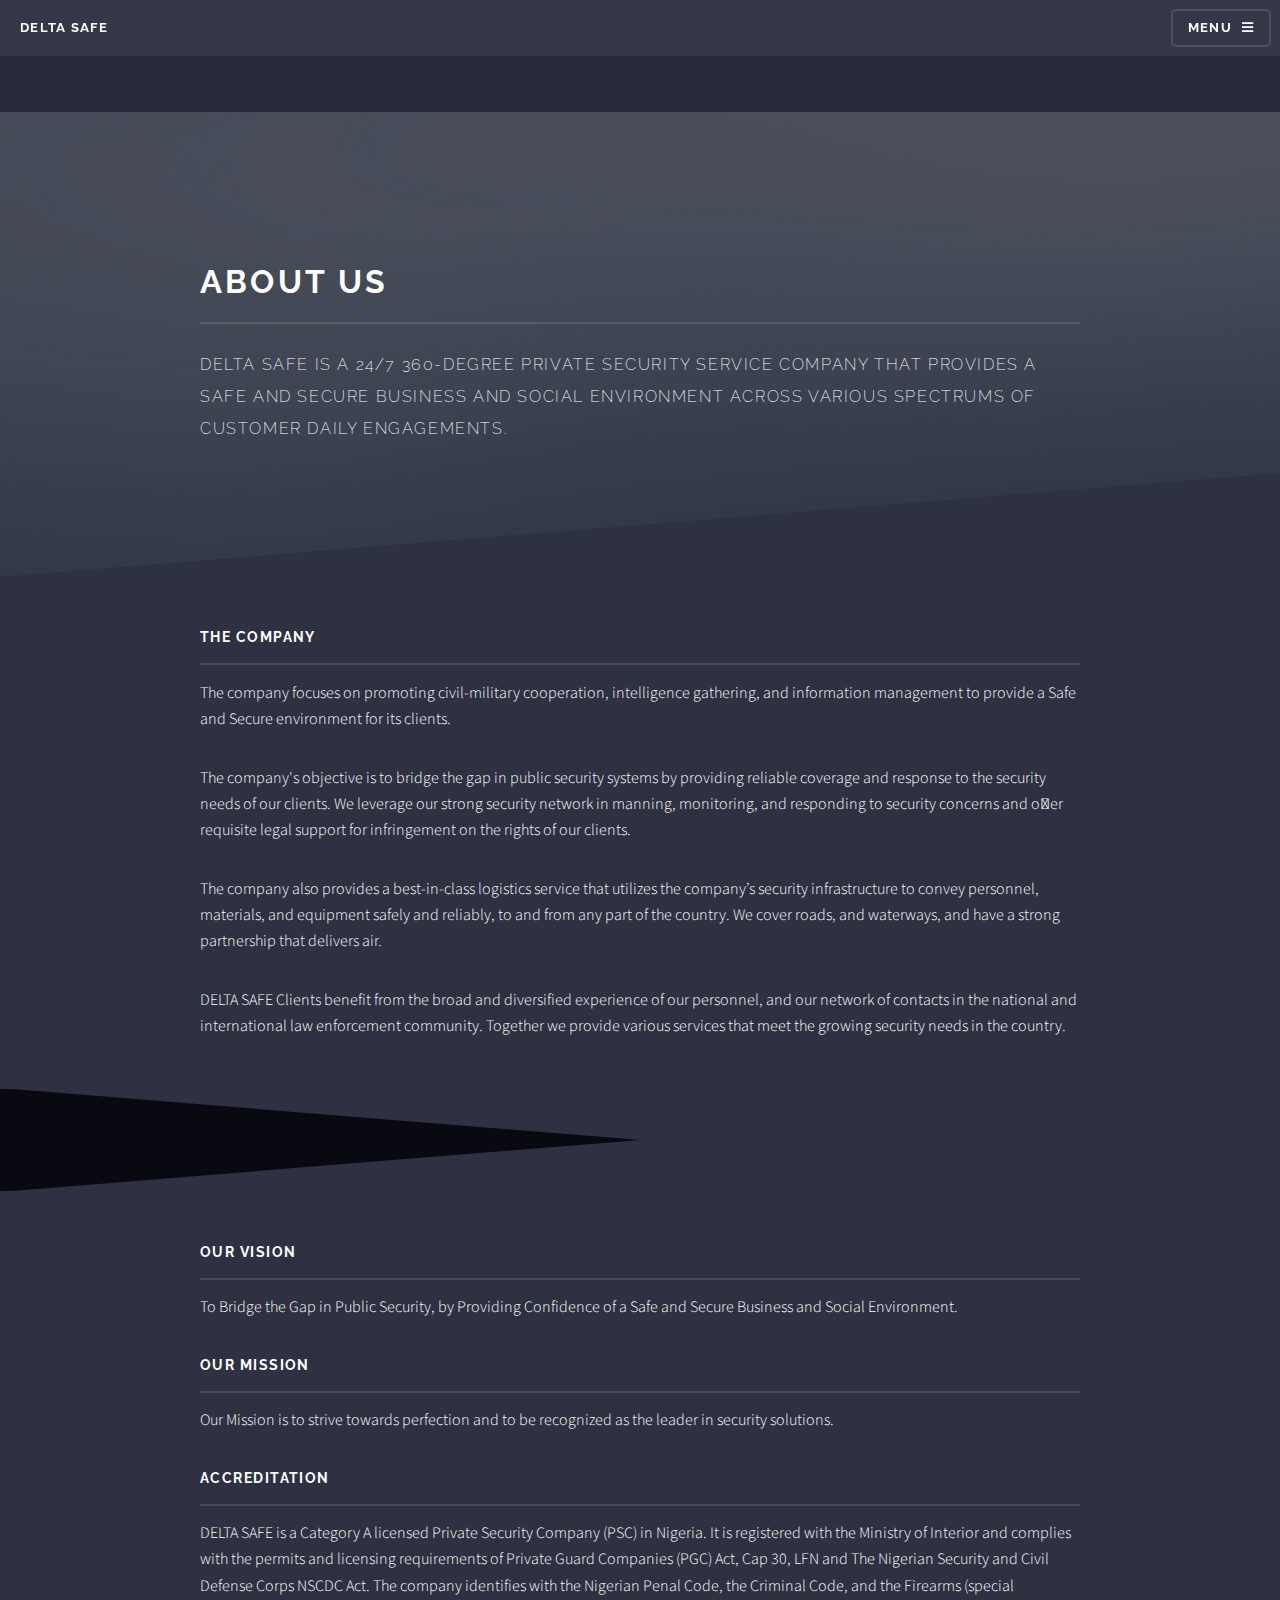
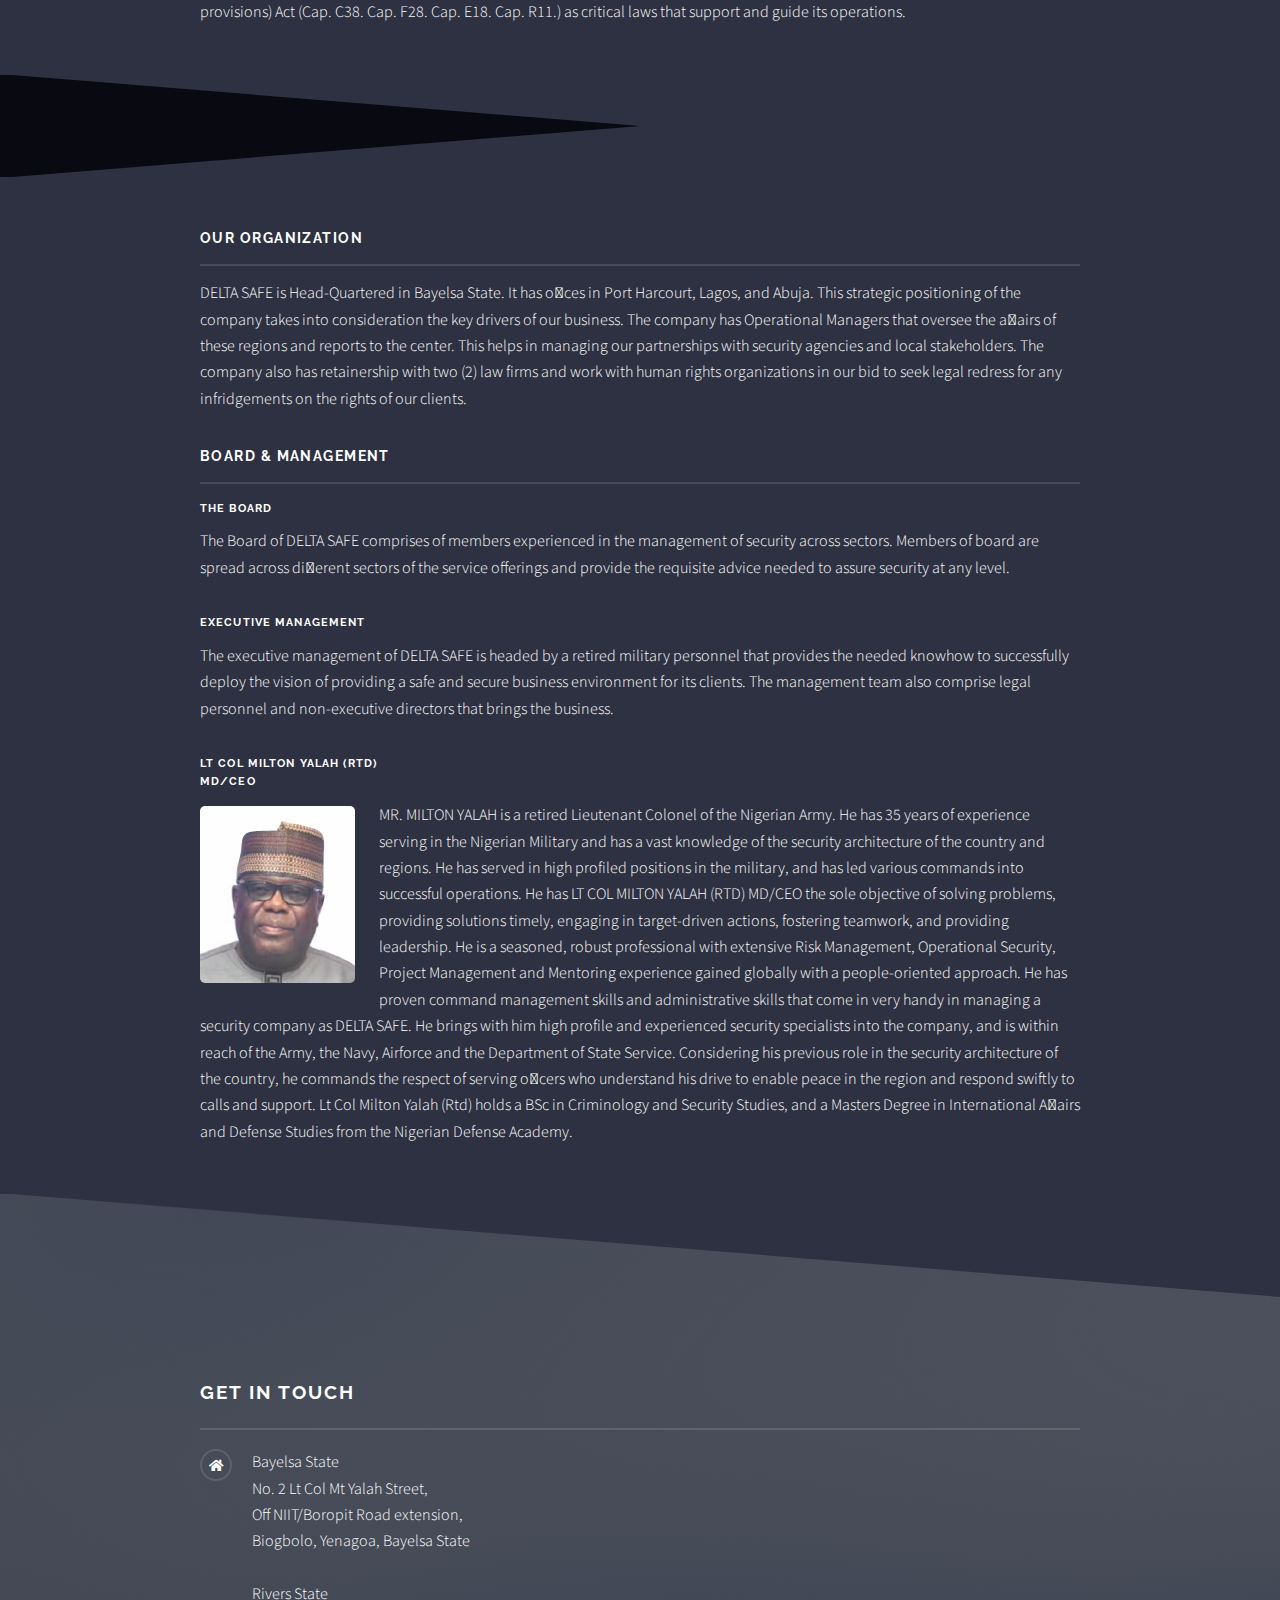
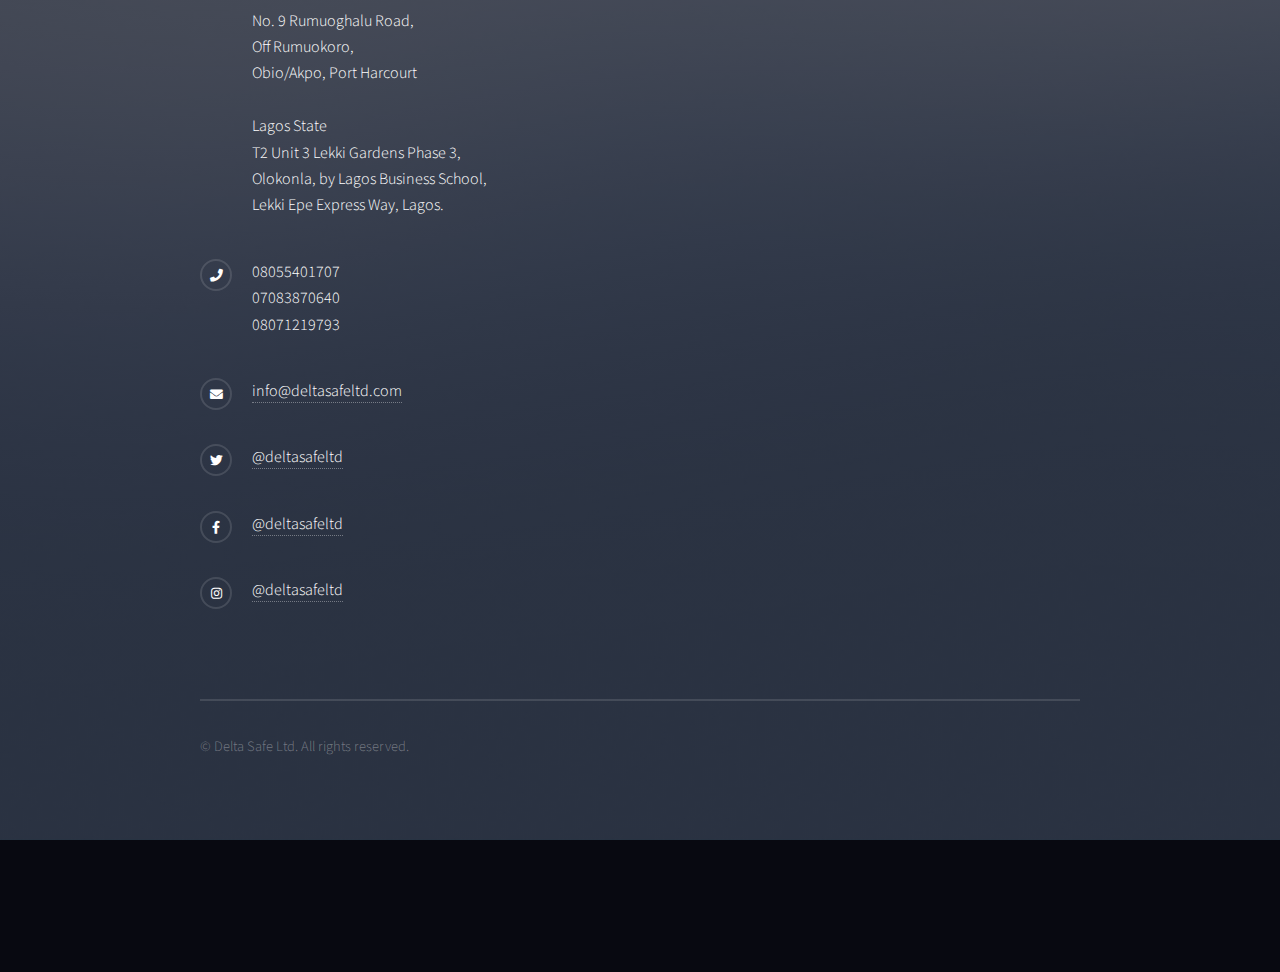
==== commit 45df8c67: "Update generic.html" ====
--- a/generic.html
+++ b/generic.html
@@ -44,7 +44,7 @@
 									body{
 										padding: 7em 0 8.25em 0 ;
 										background-color: #080911;
-										background-image: linear-gradient(to top, rgba(12, 14, 22, 0.8), rgba(15, 16, 22, 0.795)), url("../images/smart_city.jpg");
+										background-image: linear-gradient(to top, rgba(46, 49, 65, 0.8), rgba(46, 49, 65, 0.8)), url("../images/guard.jpg");
 										background-size: auto,
 										cover;
 										background-position: center,
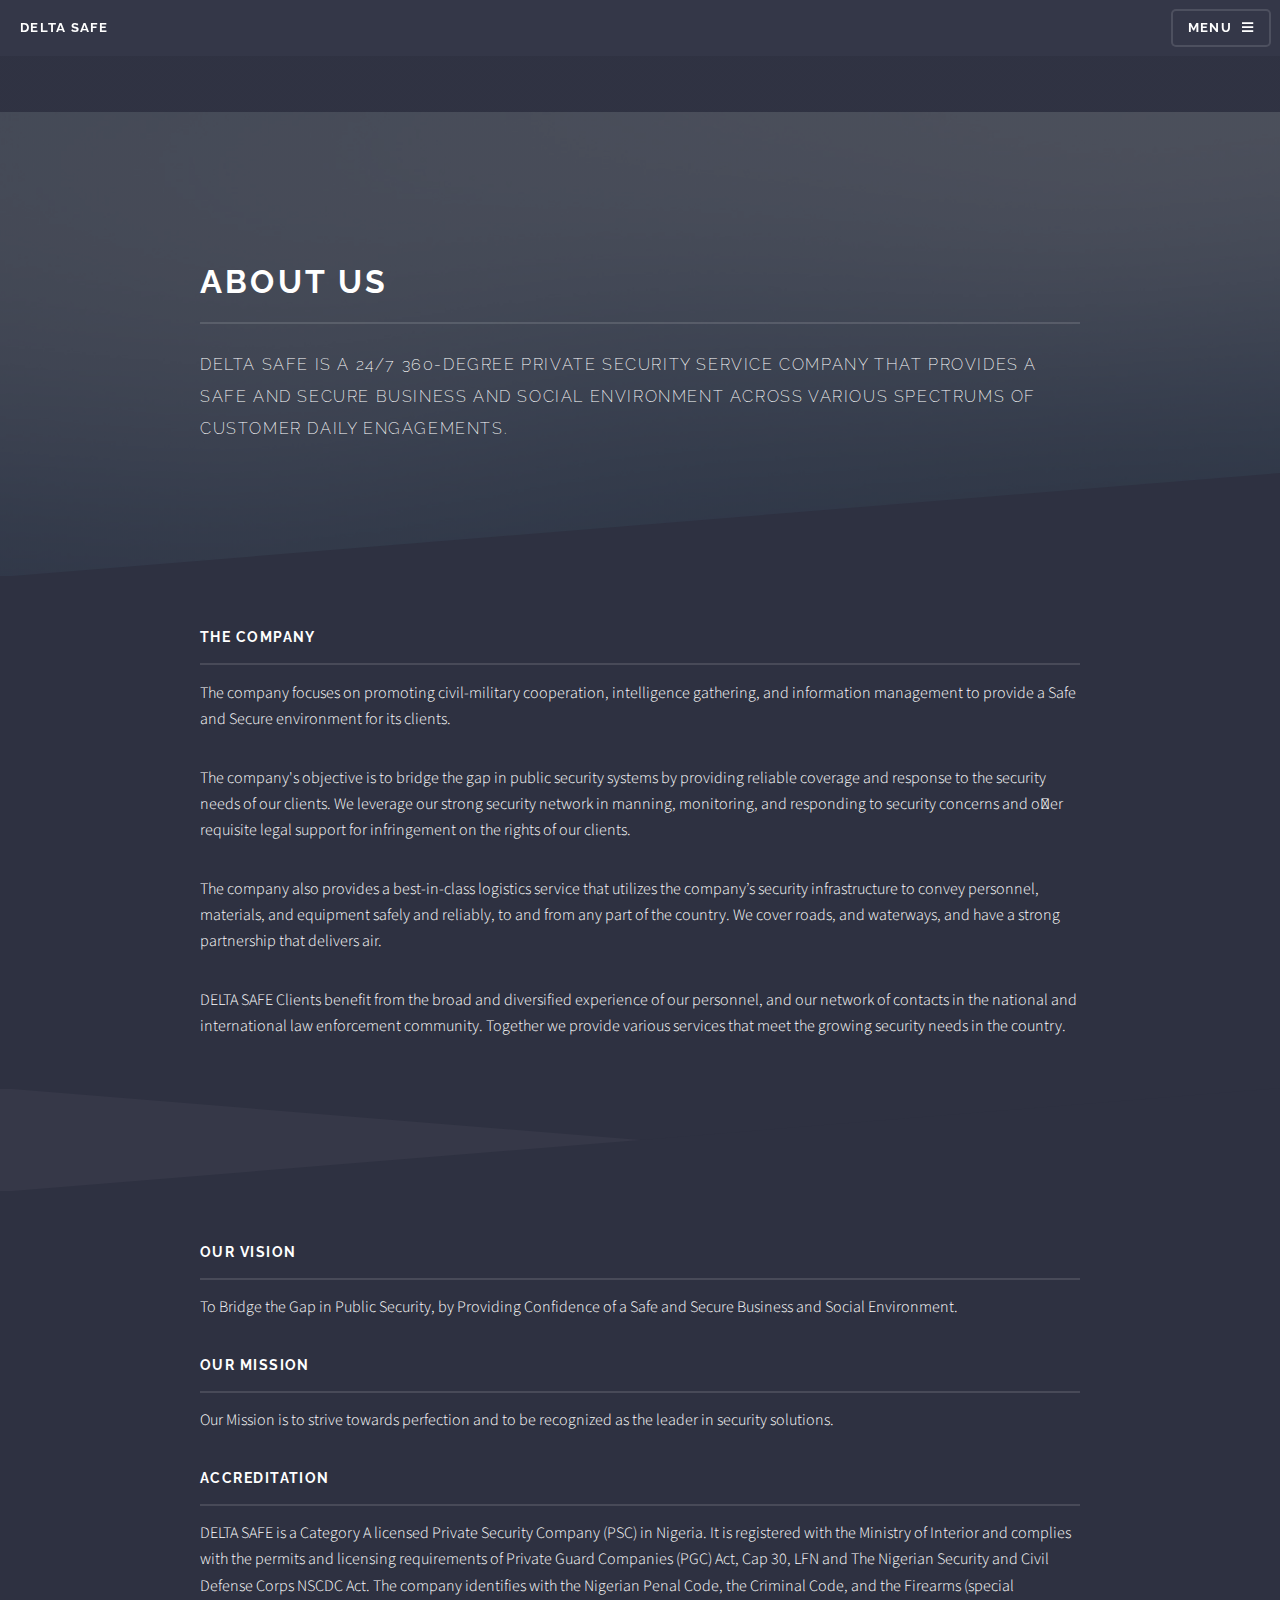
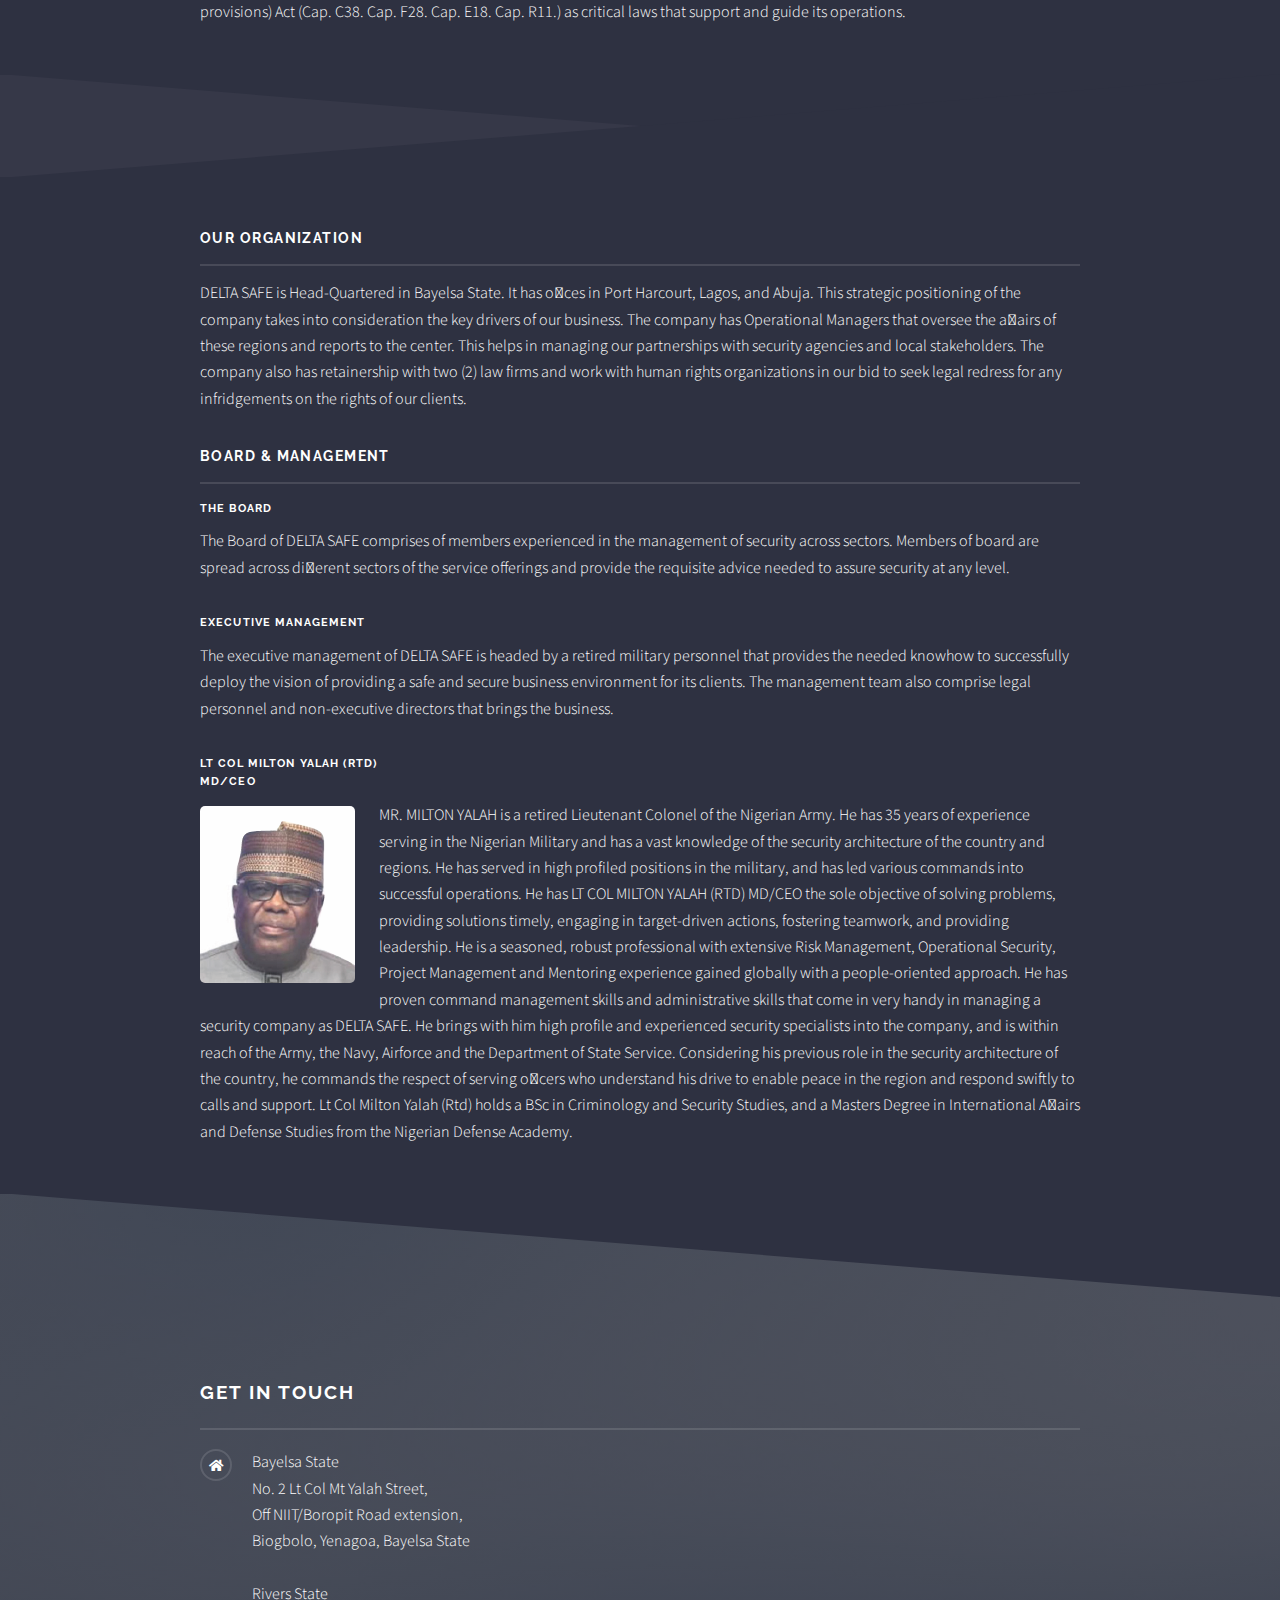
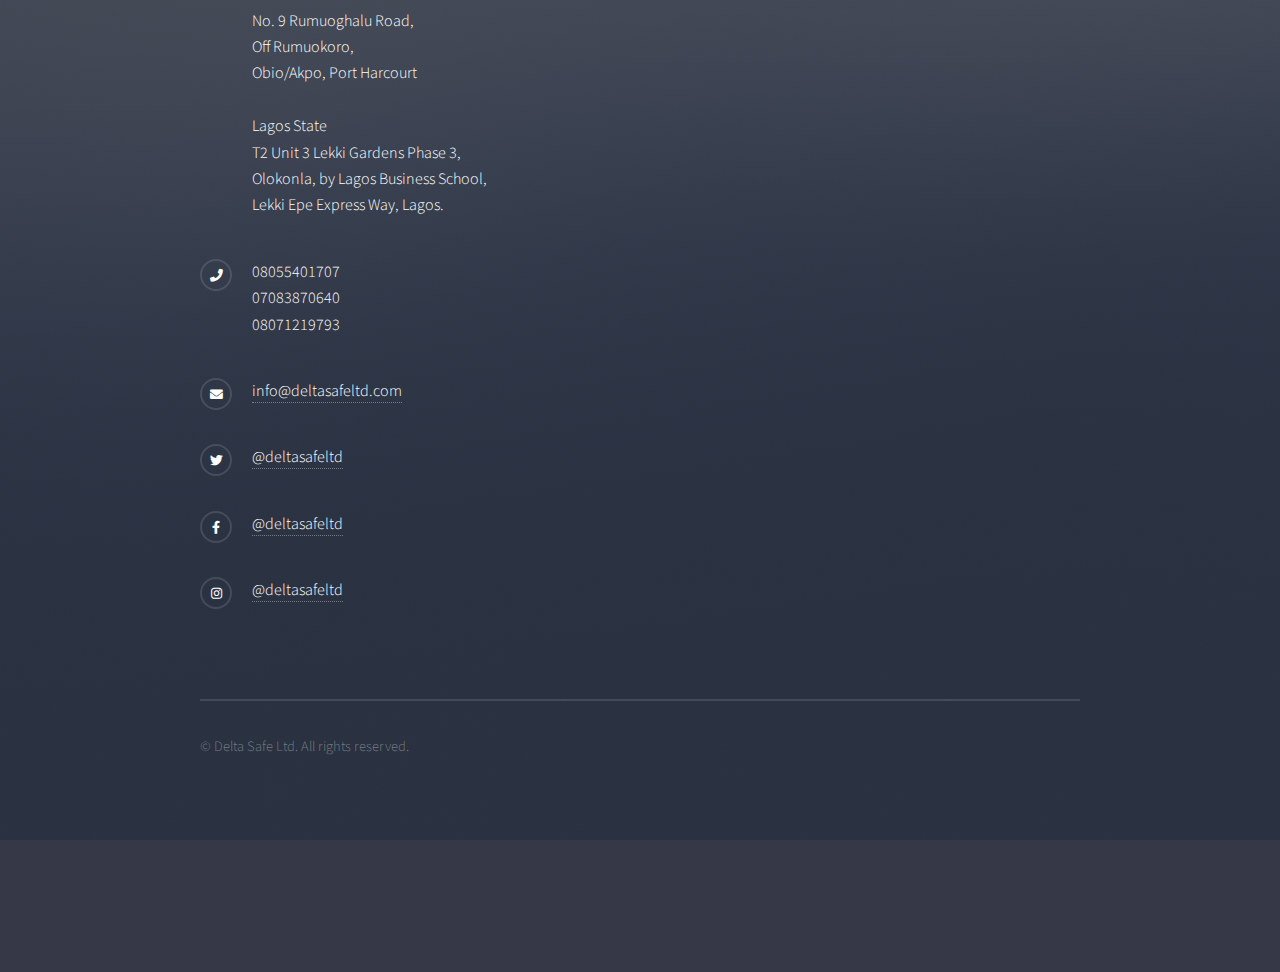
==== commit c8b72707: "Update generic.html" ====
--- a/generic.html
+++ b/generic.html
@@ -43,7 +43,7 @@
 								<style>
 									body{
 										padding: 7em 0 8.25em 0 ;
-										background-color: #080911;
+										background-color: #363848;
 										background-image: linear-gradient(to top, rgba(46, 49, 65, 0.8), rgba(46, 49, 65, 0.8)), url("../images/guard.jpg");
 										background-size: auto,
 										cover;
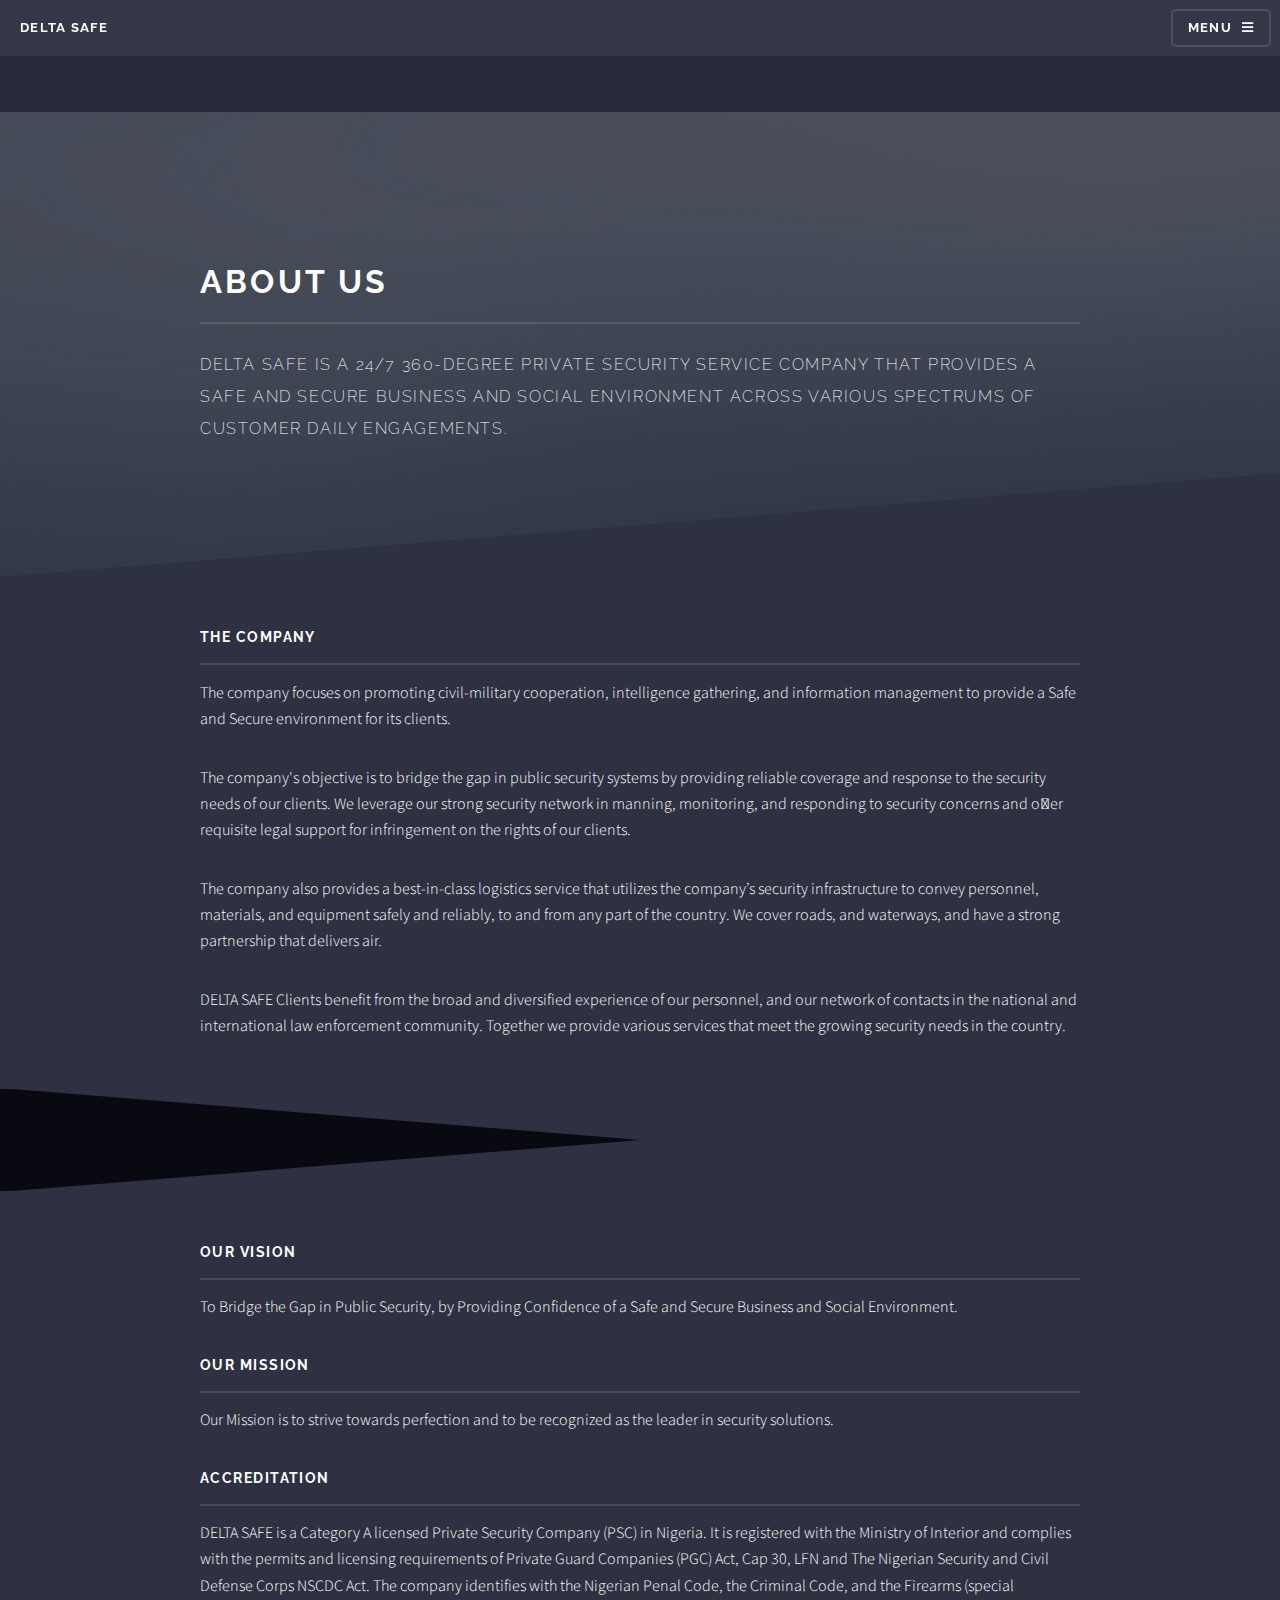
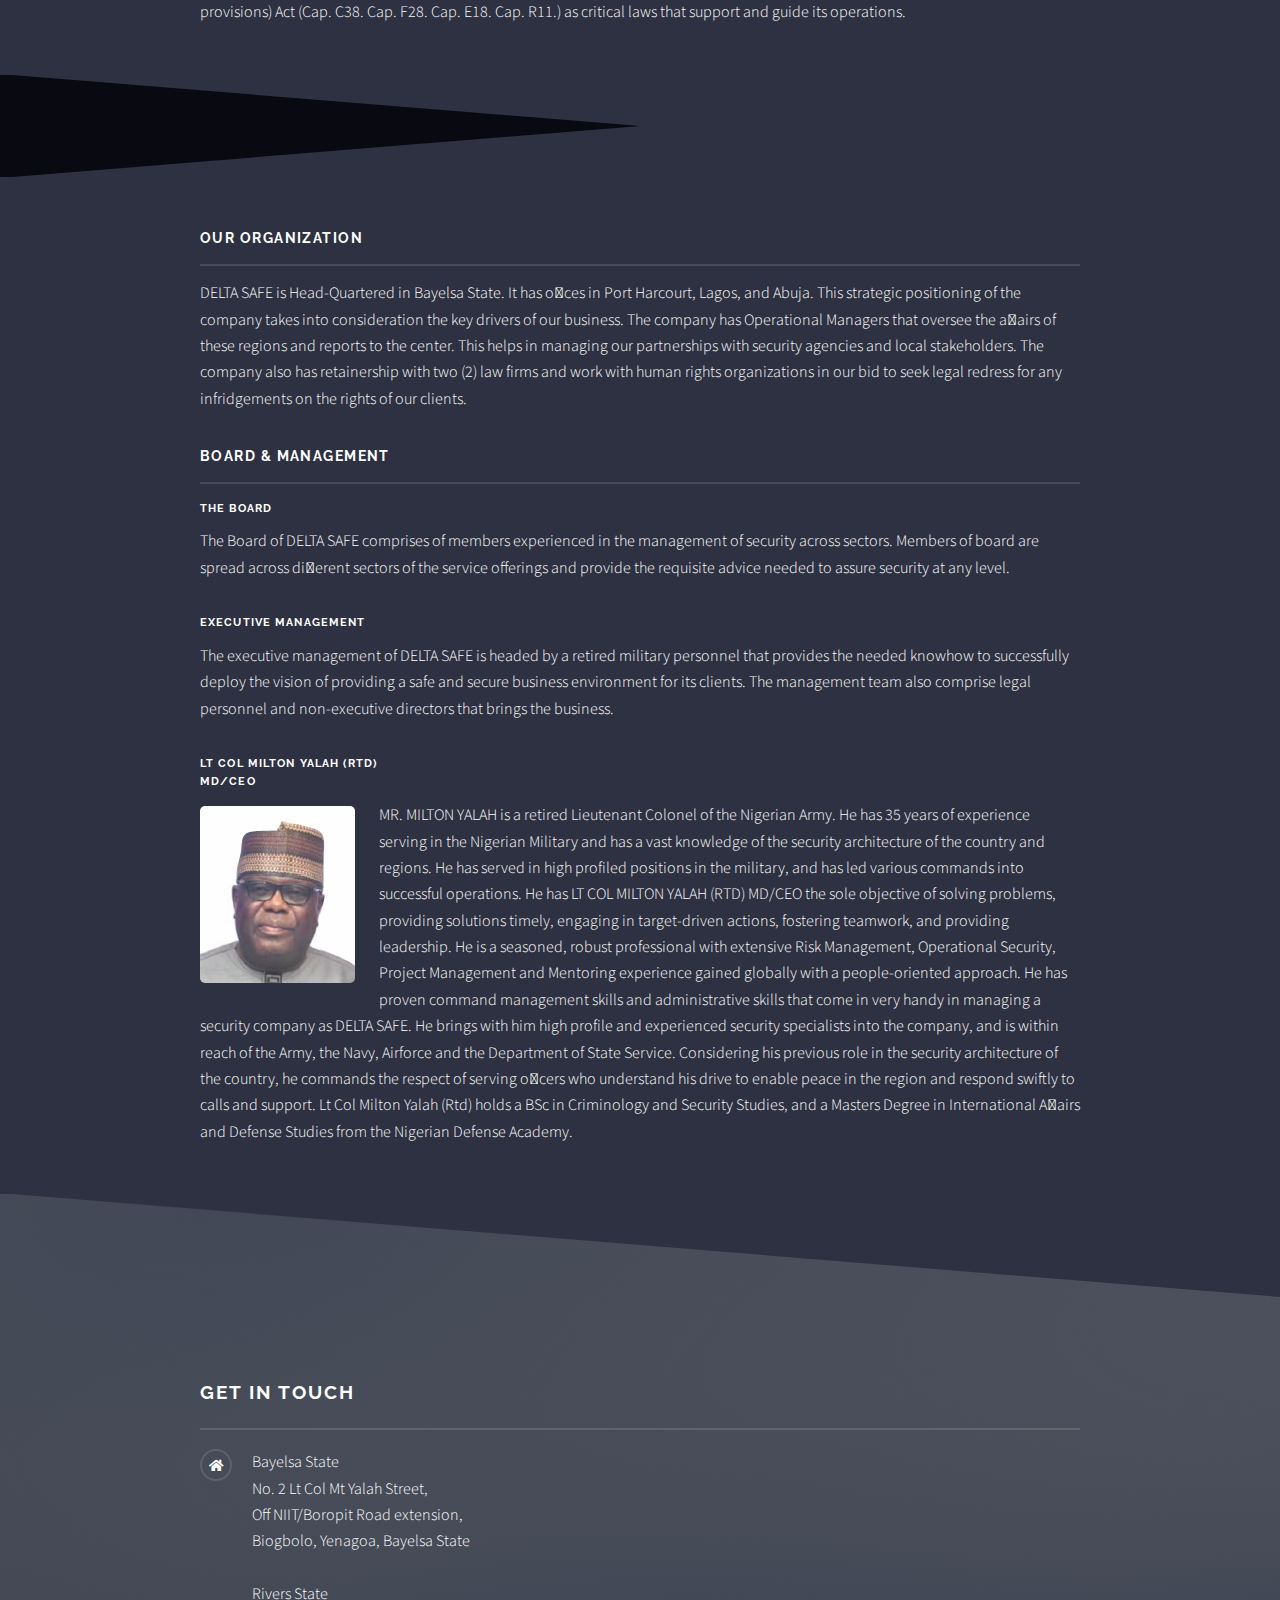
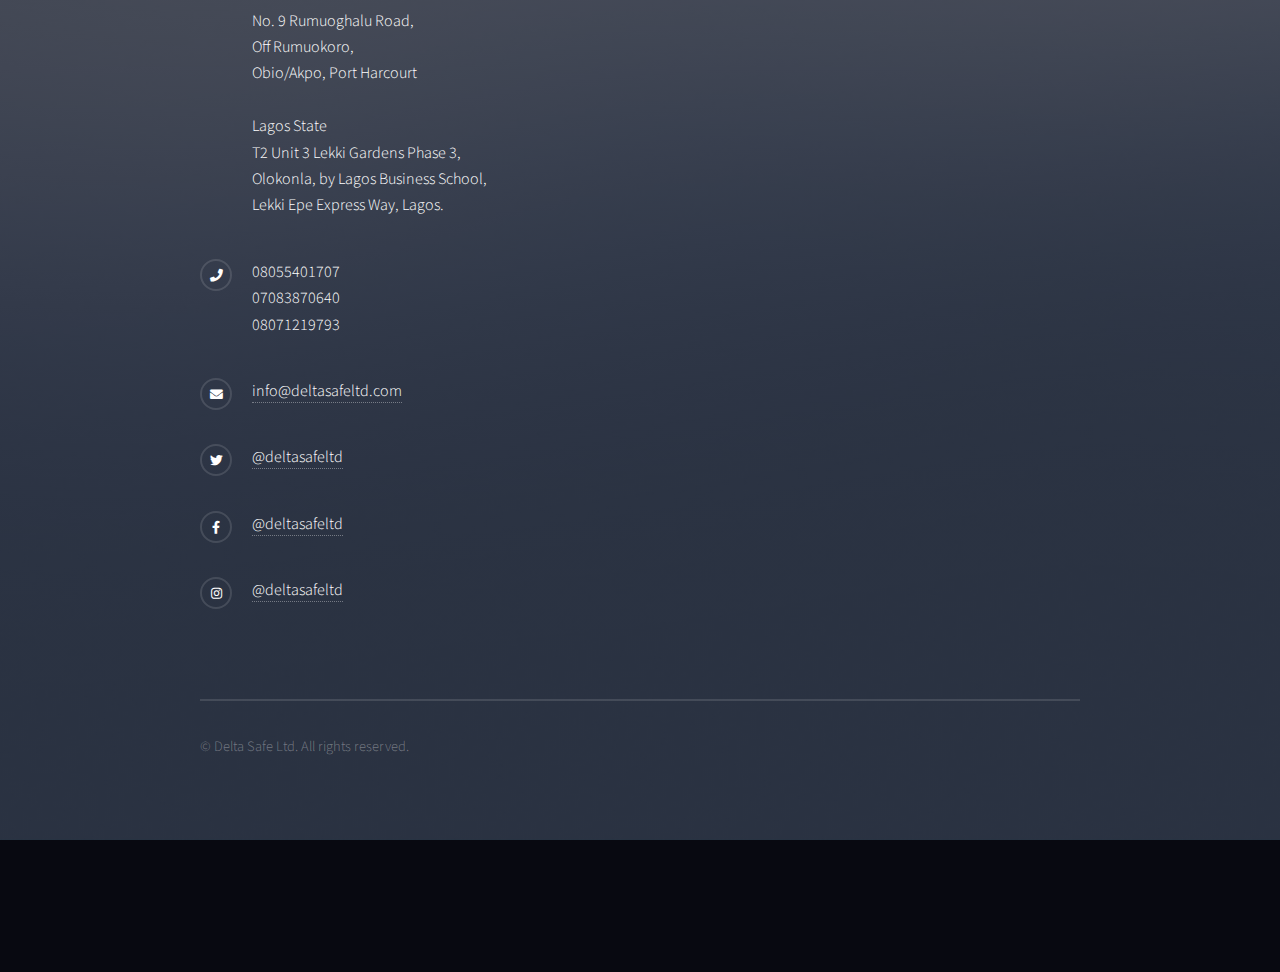
==== commit f45935de: "Update generic.html" ====
--- a/generic.html
+++ b/generic.html
@@ -43,7 +43,7 @@
 								<style>
 									body{
 										padding: 7em 0 8.25em 0 ;
-										background-color: #363848;
+										background-color: #080911;
 										background-image: linear-gradient(to top, rgba(46, 49, 65, 0.8), rgba(46, 49, 65, 0.8)), url("../images/guard.jpg");
 										background-size: auto,
 										cover;
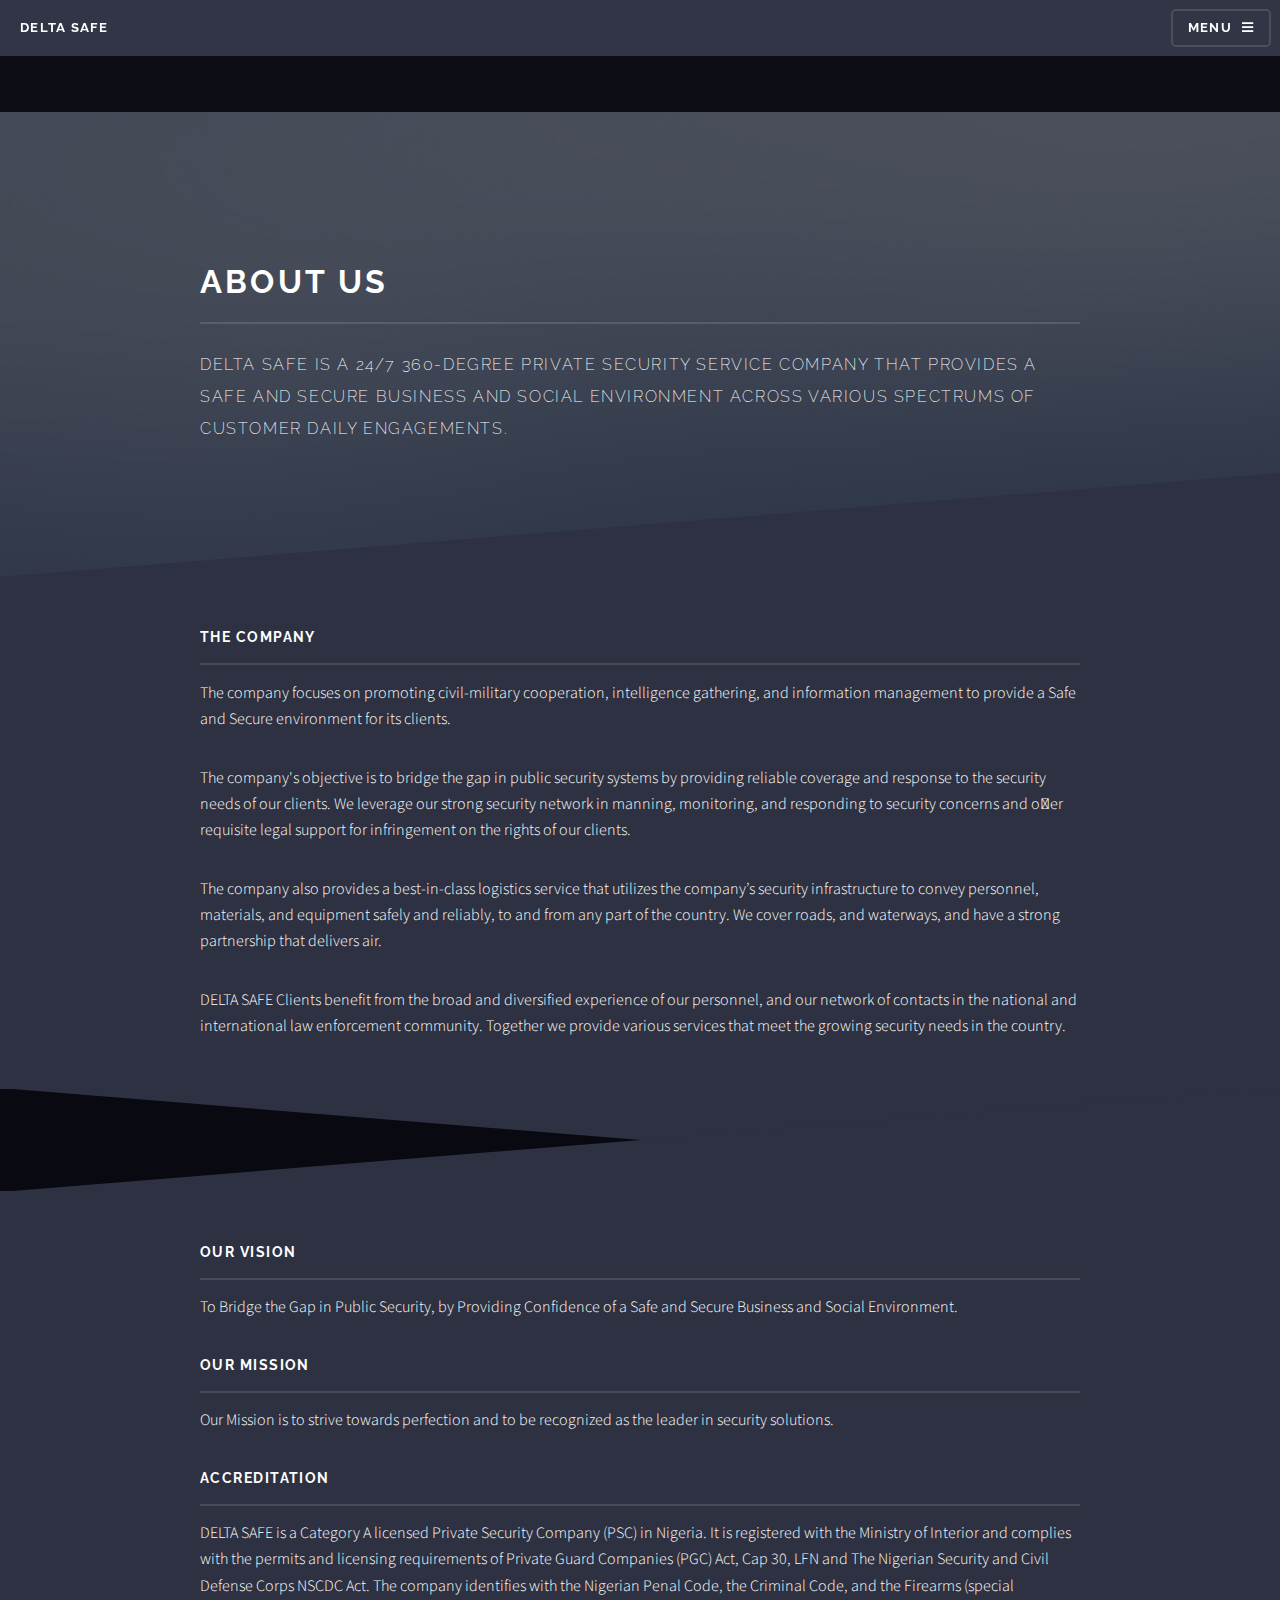
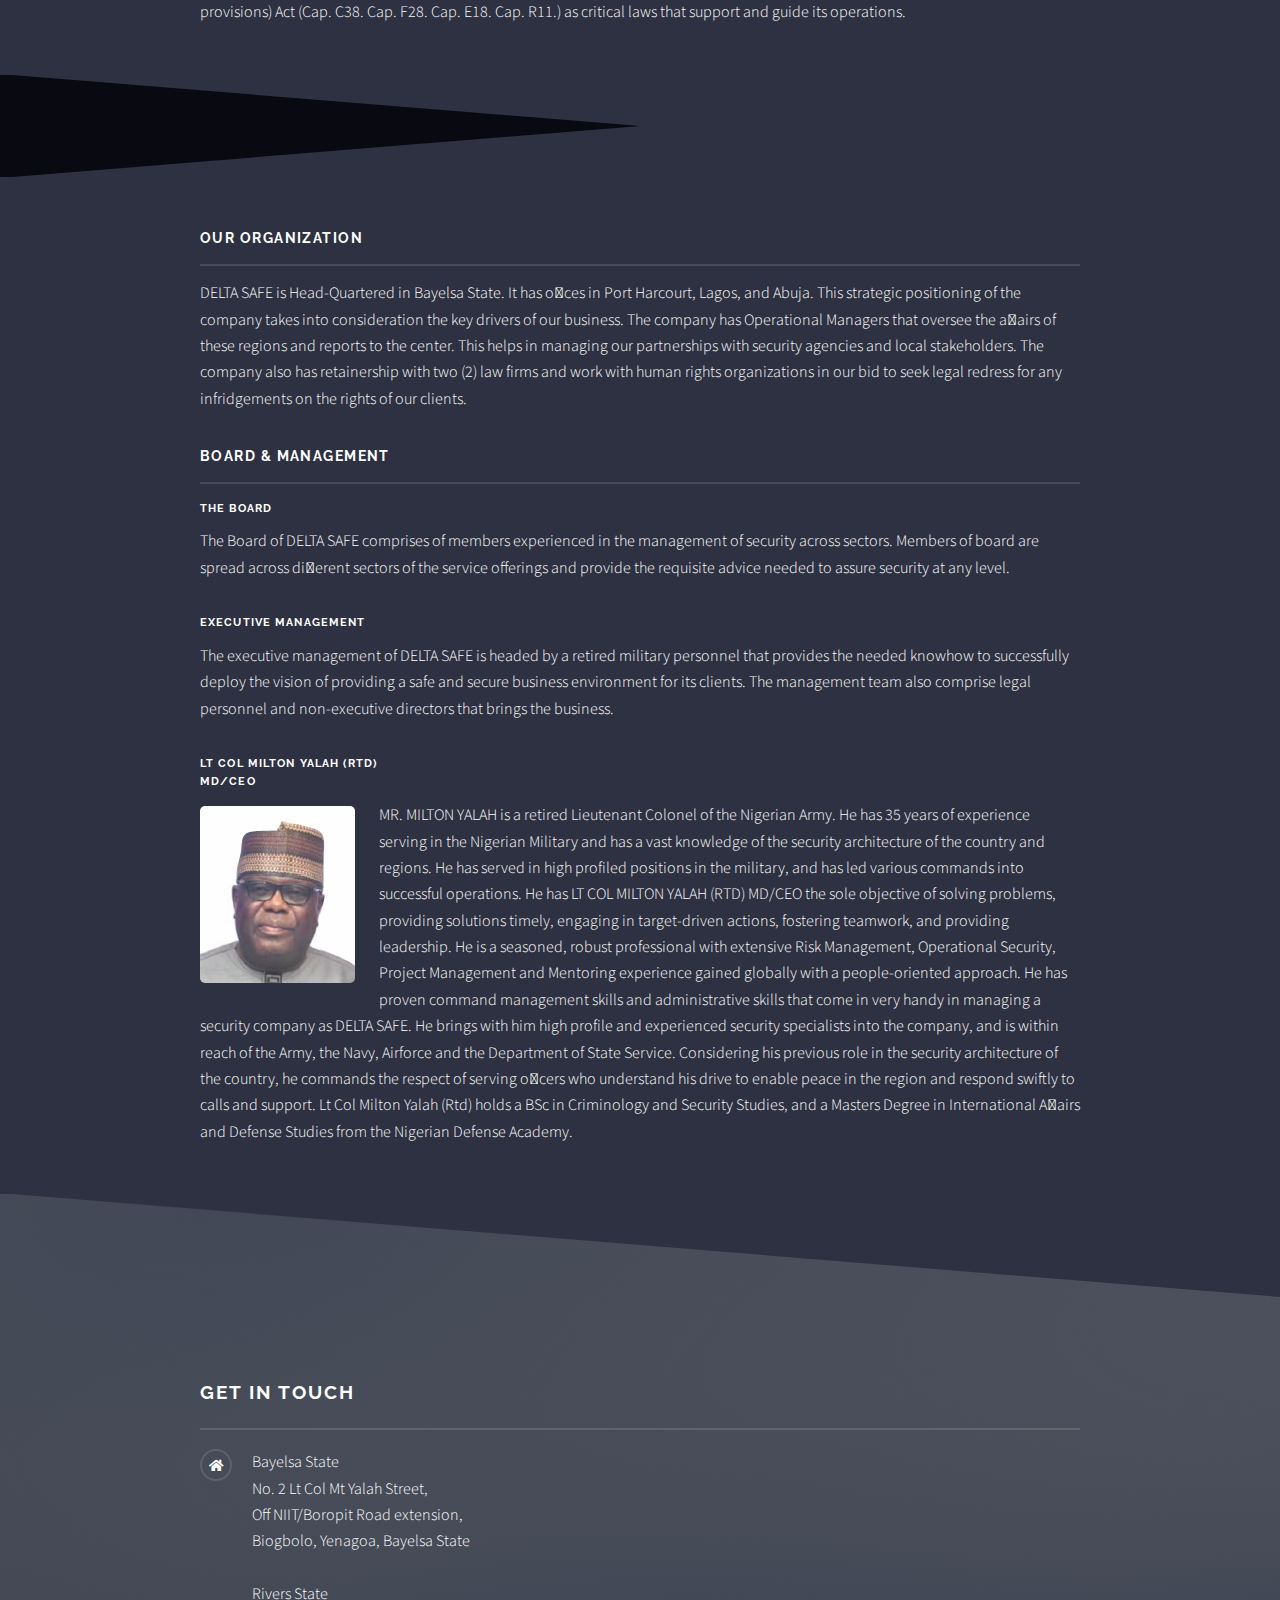
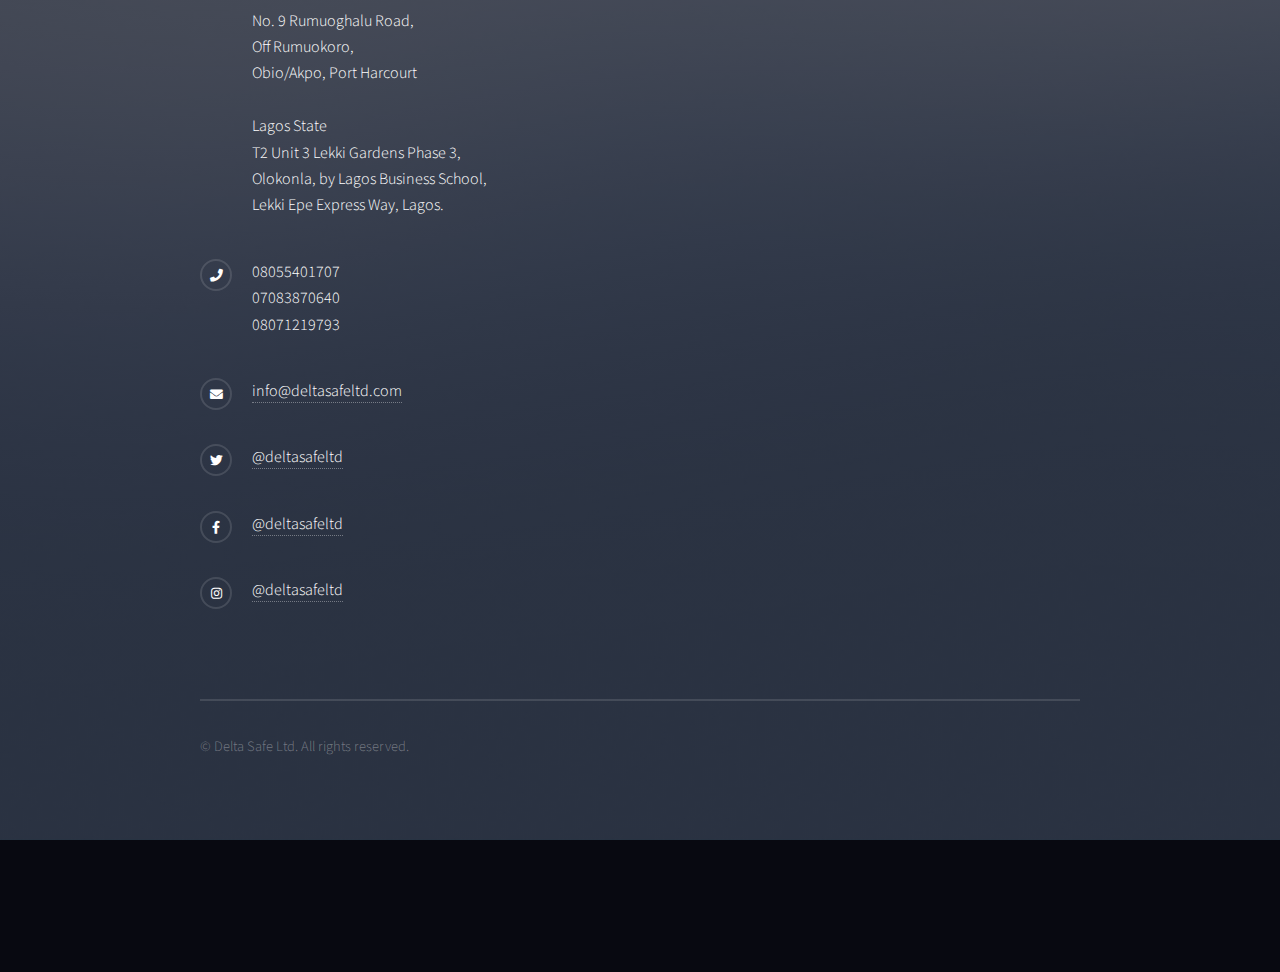
==== commit 9066ac33: "Update generic.html" ====
--- a/generic.html
+++ b/generic.html
@@ -44,7 +44,7 @@
 									body{
 										padding: 7em 0 8.25em 0 ;
 										background-color: #080911;
-										background-image: linear-gradient(to top, rgba(46, 49, 65, 0.8), rgba(46, 49, 65, 0.8)), url("../images/guard.jpg");
+										background-image: linear-gradient(to top, rgba(12, 14, 22, 0.8), rgba(15, 16, 22, 0.795)), URL("../../images/smart_city.jpg");
 										background-size: auto,
 										cover;
 										background-position: center,
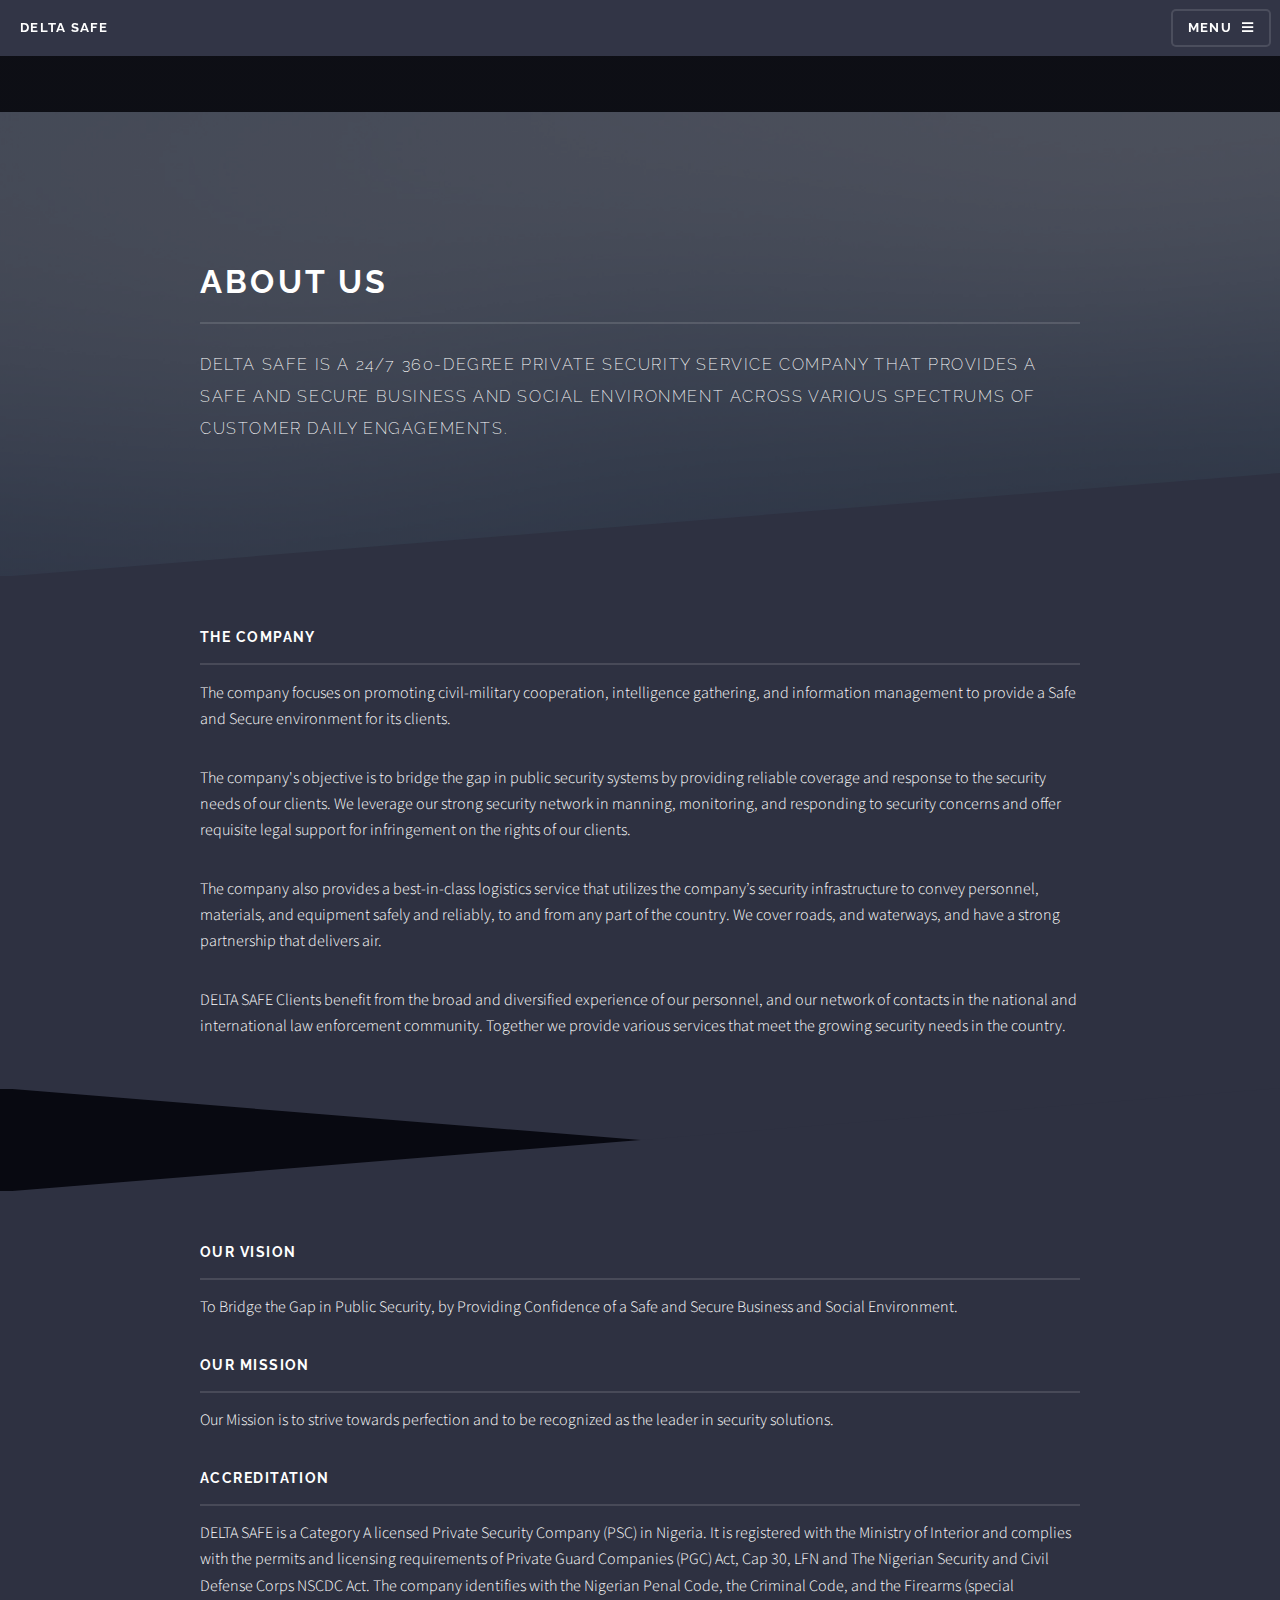
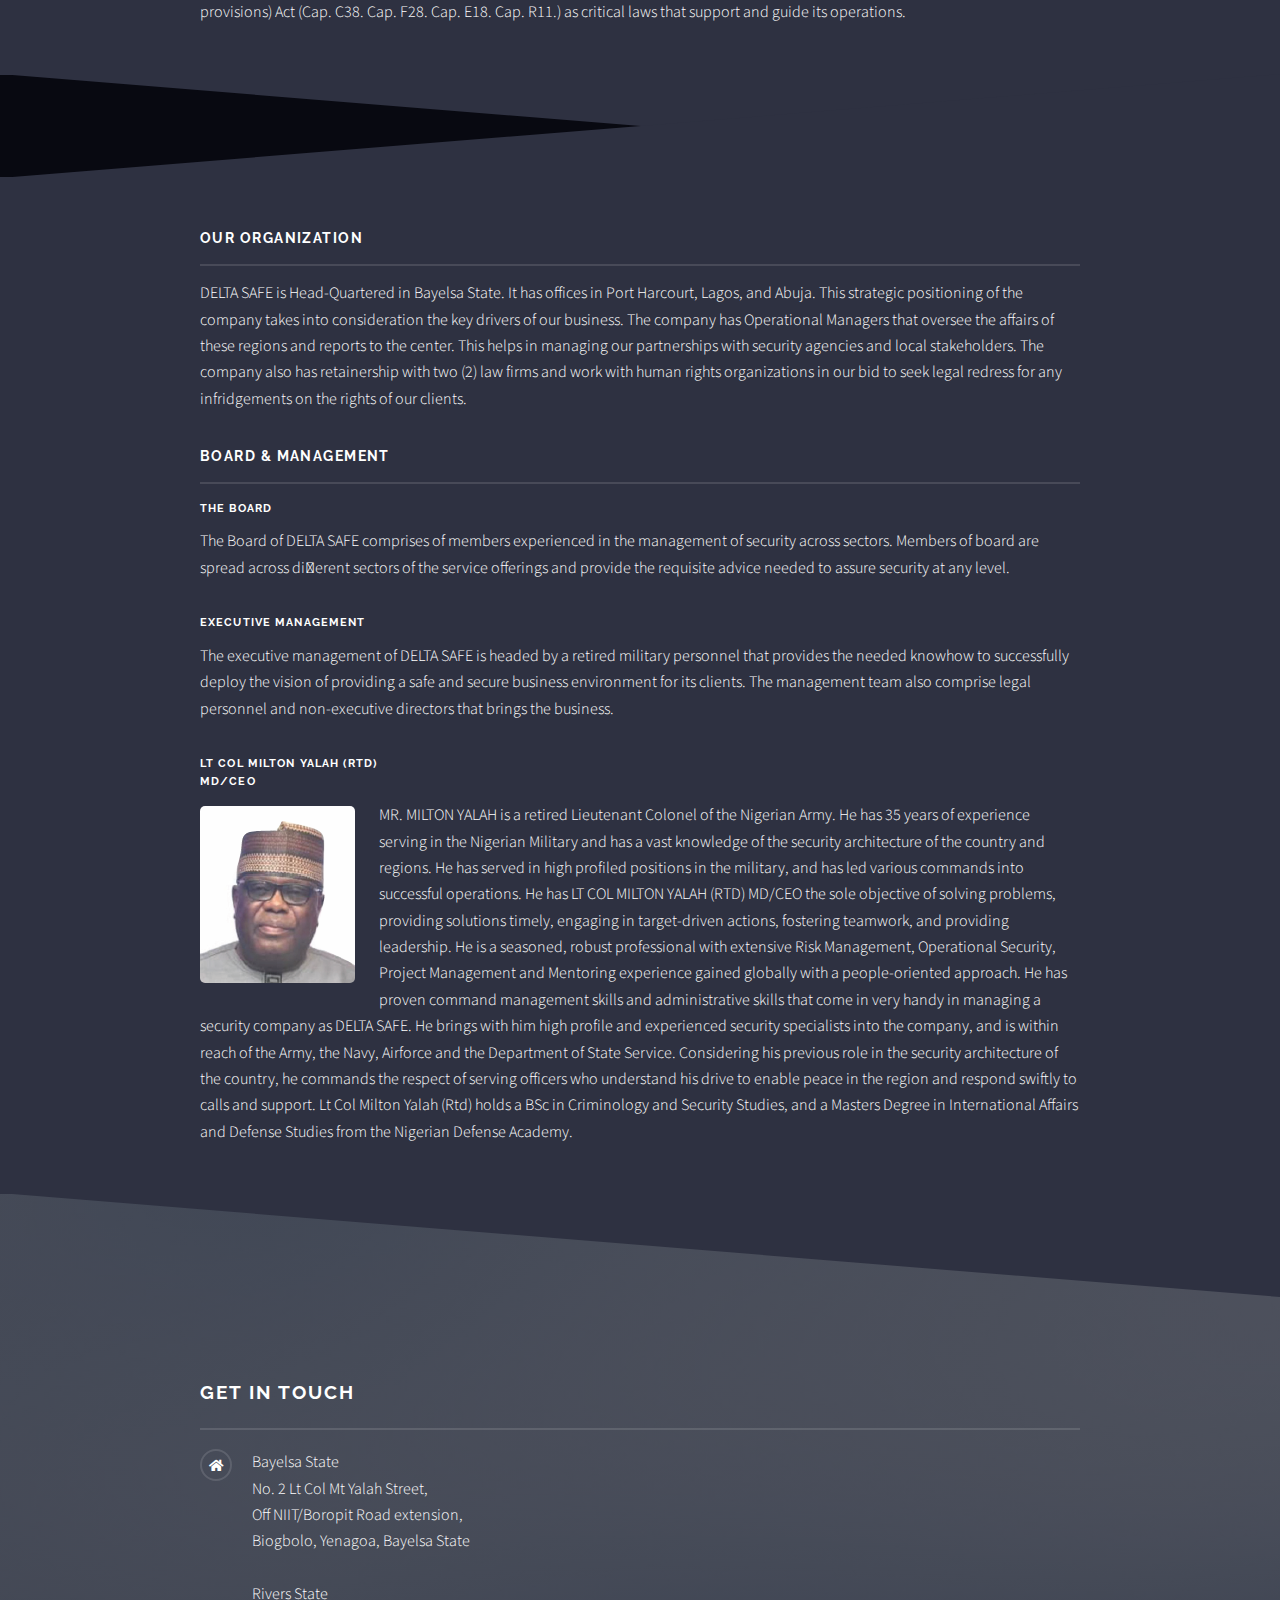
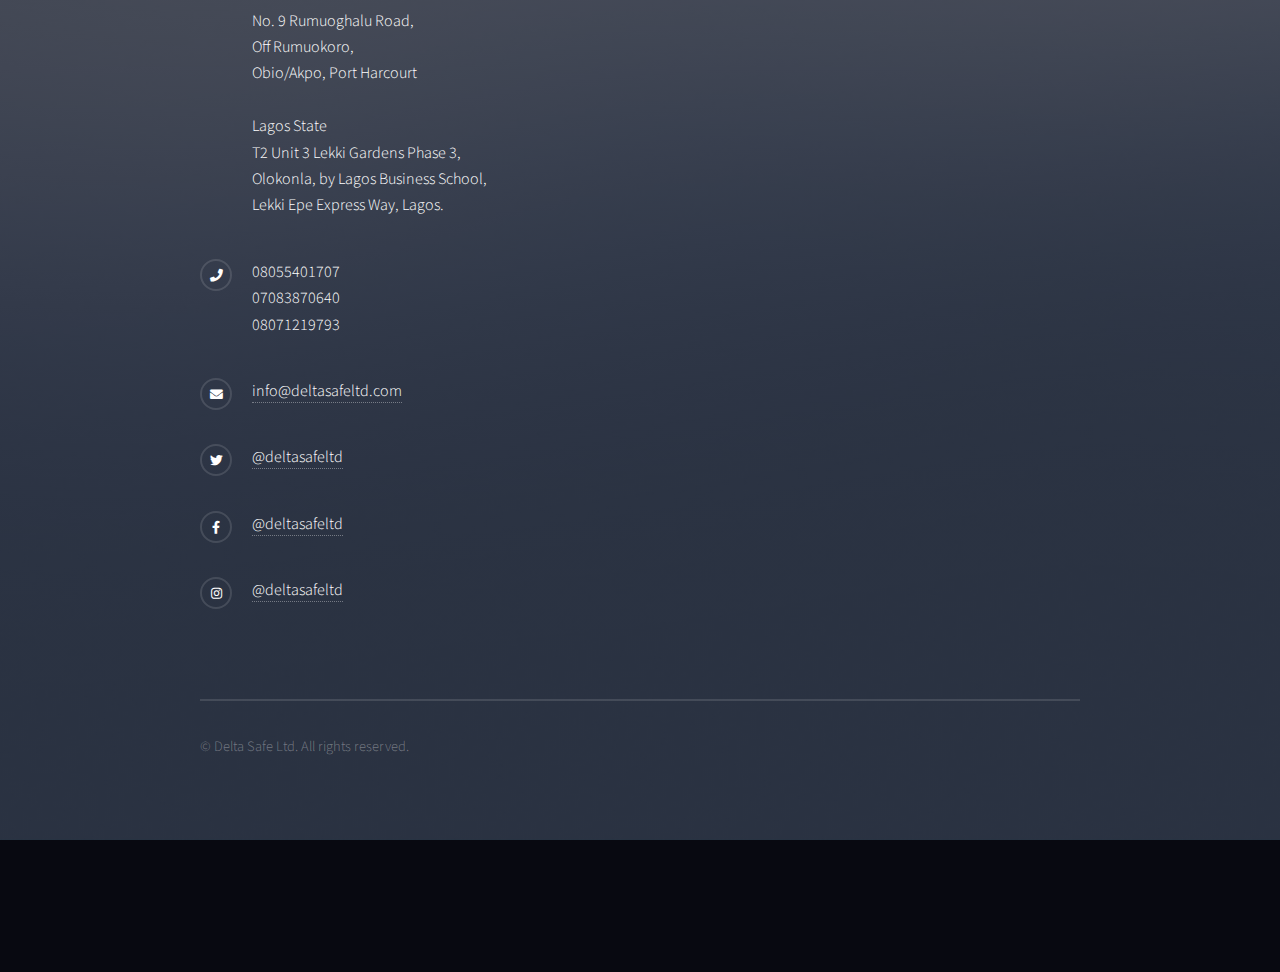
==== commit 1b7d101a: "fixed typos" ====
--- a/generic.html
+++ b/generic.html
@@ -44,7 +44,7 @@
 									body{
 										padding: 7em 0 8.25em 0 ;
 										background-color: #080911;
-										background-image: linear-gradient(to top, rgba(12, 14, 22, 0.8), rgba(15, 16, 22, 0.795)), URL("../../images/smart_city.jpg");
+										background-image: linear-gradient(to top, rgba(12, 14, 22, 0.8), rgba(15, 16, 22, 0.795)), URL("images/smart_city.jpg");
 										background-size: auto,
 										cover;
 										background-position: center,
@@ -72,7 +72,7 @@
 									<p>The company's objective is to bridge the gap in public security systems by providing
 										reliable coverage and response to the security needs of our clients. We leverage our
 										strong security network in manning, monitoring, and responding to security concerns
-										and o􀋐er requisite legal support for infringement on the rights of our clients.</p>
+										and offer requisite legal support for infringement on the rights of our clients.</p>
 
 									<p>The company also provides a best-in-class logistics service that utilizes the company’s
 										security infrastructure to convey personnel, materials, and equipment safely and
@@ -111,10 +111,10 @@
 							<div class="wrapper">
 								<div class="inner">
 									<h3 class="major">Our Organization</h3>
-									<p>DELTA SAFE is Head-Quartered in Bayelsa State. It has o􀋑ces in Port Harcourt, Lagos, and
+									<p>DELTA SAFE is Head-Quartered in Bayelsa State. It has offices in Port Harcourt, Lagos, and
 										Abuja. This strategic positioning of the company takes into consideration the key drivers of
 										our business.
-										The company has Operational Managers that oversee the a􀋐airs of these regions and
+										The company has Operational Managers that oversee the affairs of these regions and
 										reports to the center. This helps in managing our partnerships with security agencies and
 										local stakeholders. The company also has retainership with two (2) law firms and work with
 										human rights organizations in our bid to seek legal redress for any infridgements on the
@@ -152,10 +152,10 @@
 											and experienced security specialists into the company, and is within reach of the Army, the
 											Navy, Airforce and the Department of State Service.
 											Considering his previous role in the security architecture of the country, he commands the
-											respect of serving o􀋑cers who understand his drive to enable peace in the region and
+											respect of serving officers who understand his drive to enable peace in the region and
 											respond swiftly to calls and support.
 											Lt Col Milton Yalah (Rtd) holds a BSc in Criminology and Security Studies, and a Masters Degree
-											in International A􀋐airs and Defense Studies from the Nigerian Defense Academy.</p>
+											in International Affairs and Defense Studies from the Nigerian Defense Academy.</p>
 									</section>
 									
 
--- a/assets/css/main.css
+++ b/assets/css/main.css
@@ -3466,7 +3466,7 @@
 			#banner {
 				padding: 7em 0 8.25em 0 ;
 				background-color: #363848;
-				background-image: linear-gradient(to top, rgba(46, 49, 65, 0.8), rgba(46, 49, 65, 0.8)), url("images\guard.jpg");
+				background-image: linear-gradient(to top, rgba(46, 49, 65, 0.8), rgba(46, 49, 65, 0.8)), url("#");
 				background-size: auto,
  cover;
 				background-position: center,
